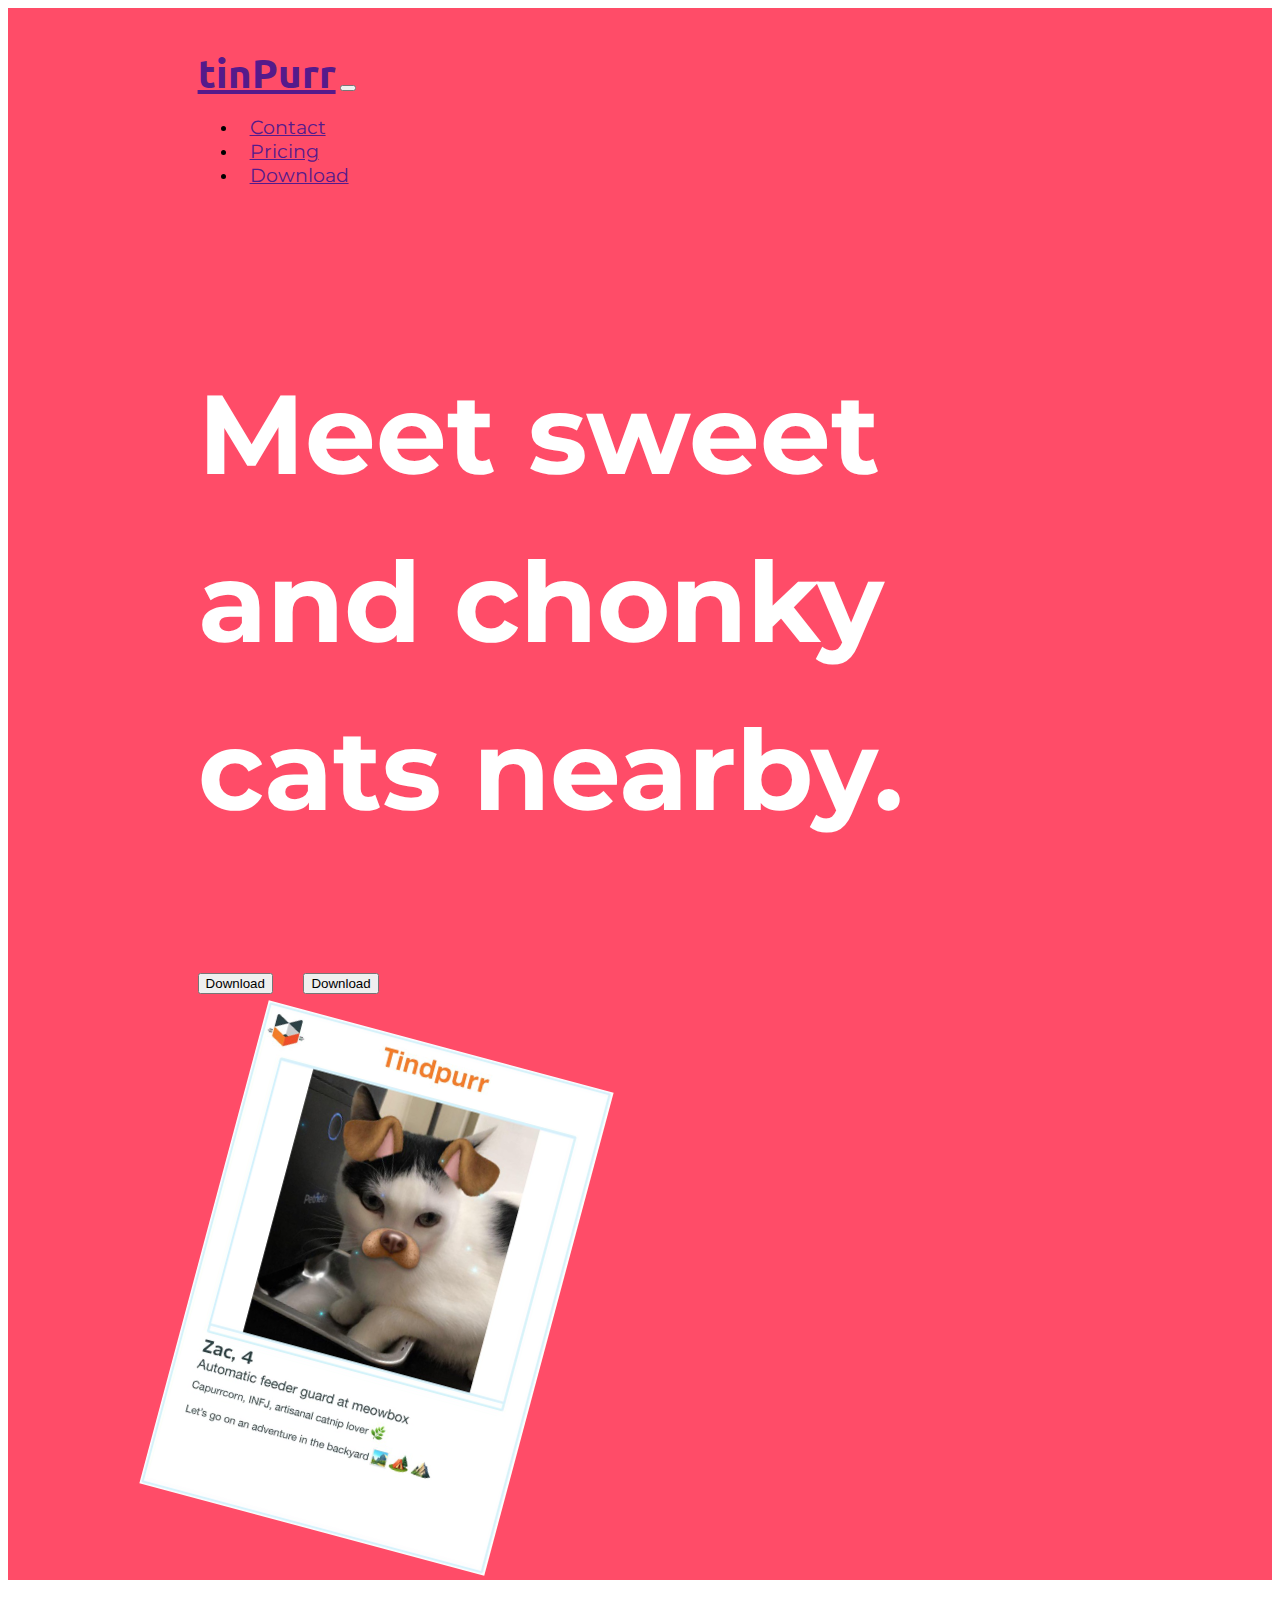
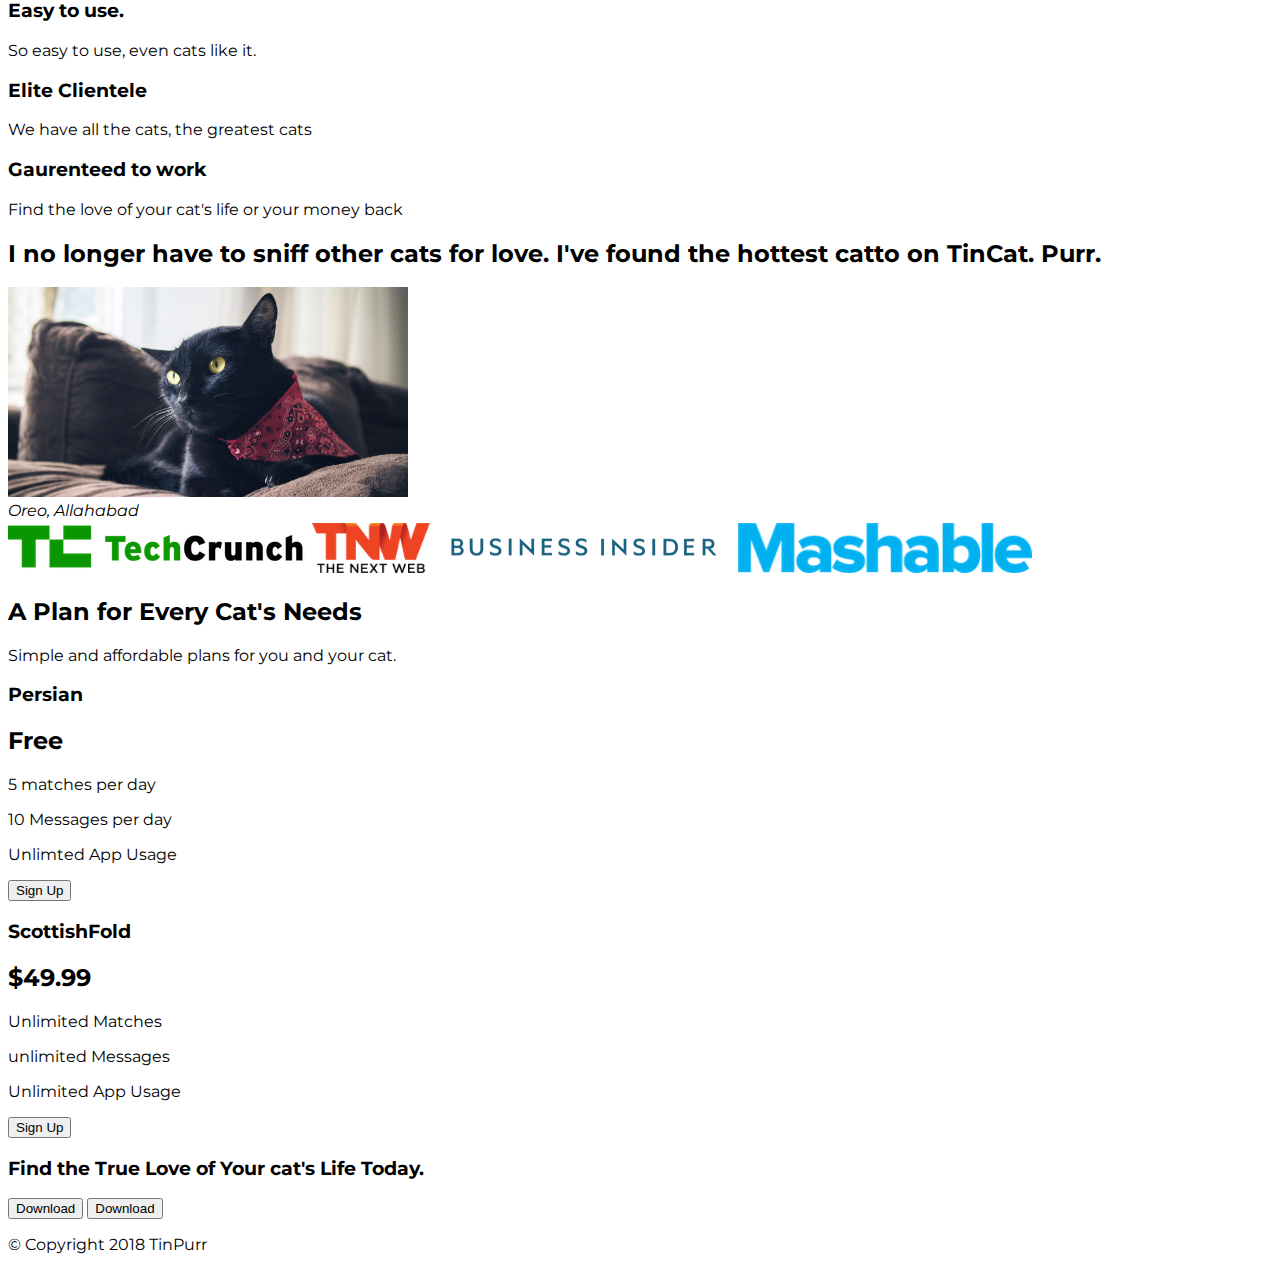
==== TinCat/index.html @ 33c95996 "Modified Layout" ====
<!DOCTYPE html>
<html lang="en" dir="ltr">

<head>
  <meta charset="utf-8">
  <title>TinCat</title>
  <link rel="stylesheet" href="styles.css">
  <link rel="preconnect" href="https://fonts.gstatic.com">
  <!-- Awesome fonts to add icons in bottons -->
  <link rel="stylesheet" href="https://pro.fontawesome.com/releases/v5.10.0/css/all.css" integrity="sha384-AYmEC3Yw5cVb3ZcuHtOA93w35dYTsvhLPVnYs9eStHfGJvOvKxVfELGroGkvsg+p" crossorigin="anonymous" />
  <!-- google fonts -->

  <link href="https://fonts.googleapis.com/css2?family=Montserrat:wght@600&family=Ubuntu&display=swap" rel="stylesheet">
  <!-- Bootstraps Scripts -->
  <link href="https://cdn.jsdelivr.net/npm/bootstrap@5.0.0/dist/css/bootstrap.min.css" rel="stylesheet" integrity="sha384-wEmeIV1mKuiNpC+IOBjI7aAzPcEZeedi5yW5f2yOq55WWLwNGmvvx4Um1vskeMj0" crossorigin="anonymous">
  <script src="https://code.jquery.com/jquery-3.2.1.slim.min.js" integrity="sha384-KJ3o2DKtIkvYIK3UENzmM7KCkRr/rE9/Qpg6aAZGJwFDMVNA/GpGFF93hXpG5KkN" crossorigin="anonymous"></script>
  <script src="https://cdnjs.cloudflare.com/ajax/libs/popper.js/1.12.9/umd/popper.min.js" integrity="sha384-ApNbgh9B+Y1QKtv3Rn7W3mgPxhU9K/ScQsAP7hUibX39j7fakFPskvXusvfa0b4Q" crossorigin="anonymous"></script>
  <script src="https://maxcdn.bootstrapcdn.com/bootstrap/4.0.0/js/bootstrap.min.js" integrity="sha384-JZR6Spejh4U02d8jOt6vLEHfe/JQGiRRSQQxSfFWpi1MquVdAyjUar5+76PVCmYl" crossorigin="anonymous"></script>
</head>

<body>

  <section id="title">
    <div class="container-fluid">


      <!-- Nav Bar -->
      <nav class="navbar navbar-expand-lg navbar-dark">
        <a class="navbar-brand" href="">tinPurr</a>
        <button class="navbar-toggler" type="button" data-toggle="collapse" data-target="#navbarSupportedContent" aria-controls="navbarSupportedContent" aria-expanded="false" aria-label="Toggle navigation">
          <span class="navbar-toggler-icon"></span>
        </button>
        <div class="collapse navbar-collapse" id="navbarSupportedContent">
          <ul class="navbar-nav ms-auto">
            <li class="nav-item">
              <a class="nav-link" href="">Contact</a>
            </li>
            <li class="nav-item">
              <a class="nav-link" href="">Pricing</a>
            </li>
            <li class="nav-item">
              <a class="nav-link" href="">Download</a>
            </li>
          </ul>
        </div>
      </nav>


      <!-- Title -->

      <div class="row">
        <div class="col-lg-7">
          <h1>Meet sweet and chonky cats nearby.</h1>
          <button type="button" class="btn btn-dark btn-lg download-btn"><i class="fab fa-apple"></i> Download</button>
          <button type="button" class="btn btn-outline-light btn-lg download-btn"><i class="fab fa-google-play"></i> Download</button>
        </div>
        <div class="col-lg-5">
          <img class="title-img" src="iphone6.jpg" alt="iphone-mockup" height="500">
        </div>

      </div>
    </div>


  </section>
  <!-- Features -->
  <section id="features">
    <h3>Easy to use.</h3>
    <p>So easy to use, even cats like it.</p>

    <h3>Elite Clientele</h3>
    <p>We have all the cats, the greatest cats</p>

    <h3>Gaurenteed to work</h3>
    <p>Find the love of your cat's life or your money back</p>
  </section>

  <section id="testimonials">
    <h2>I no longer have to sniff other cats for love. I've found the hottest catto on TinCat. Purr. </h2>
    <img src="cat-img.jpg" alt="cat profile" width="400"><br>
    <em>Oreo, Allahabad</em>

  </section>
  <!-- press -->

  <section>
    <img src="techcrunch.png" alt="">
    <img src="tnw.png" alt="" height="50">
    <img src="bizinsider.png" alt="">
    <img src="mashable.png" alt="" height="50">
  </section>

  <!-- Pricing -->
  <section id="pricing">
    <h2>A Plan for Every Cat's Needs</h2>
    <p>Simple and affordable plans for you and your cat.</p>

    <h3>Persian</h3>
    <h2>Free</h2>
    <p>5 matches per day</p>
    <p>10 Messages per day</p>
    <p>Unlimted App Usage</p>
    <button type="button">Sign Up</button>

    <h3>ScottishFold</h3>
    <h2>$49.99</h2>
    <p>Unlimited Matches</p>
    <p>unlimited Messages</p>
    <p>Unlimited App Usage</p>
    <button type="button">Sign Up</button>



  </section>
  <section id="cta">

    <h3>Find the True Love of Your cat's Life Today.</h3>
    <button type="button">Download</button>
    <button type="button">Download</button>

  </section>


  <!-- Footer -->

  <footer id="footer">

    <p>© Copyright 2018 TinPurr</p>

  </footer>


</body>

</html>
---- TinCat/styles.css ----
body{
  font-family: "Montserrat";
}


#title {
  background-color: #ff4c68;

}
h1{
  font-family:"Montserrat";
  color:white;
  font-size: 7rem;
  line-height: 1.5;
}
.container-fluid{
  padding: 3% 15%;
}
/* navigation bar */
.navbar{
  padding-bottom: 4.5rem;
}
.nav-item{
  padding: 0 12px;
}
.nav-link{
  font-size:1.2rem;

}
.navbar-brand{
  font-family: Ubuntu;
  font-size: 2.5rem;
  font-weight: bold;

}

/* download buttons */
.download-btn{
  margin: 5% 3% 5% 0;
}

.title-img{
  transform: rotate(15deg);
}
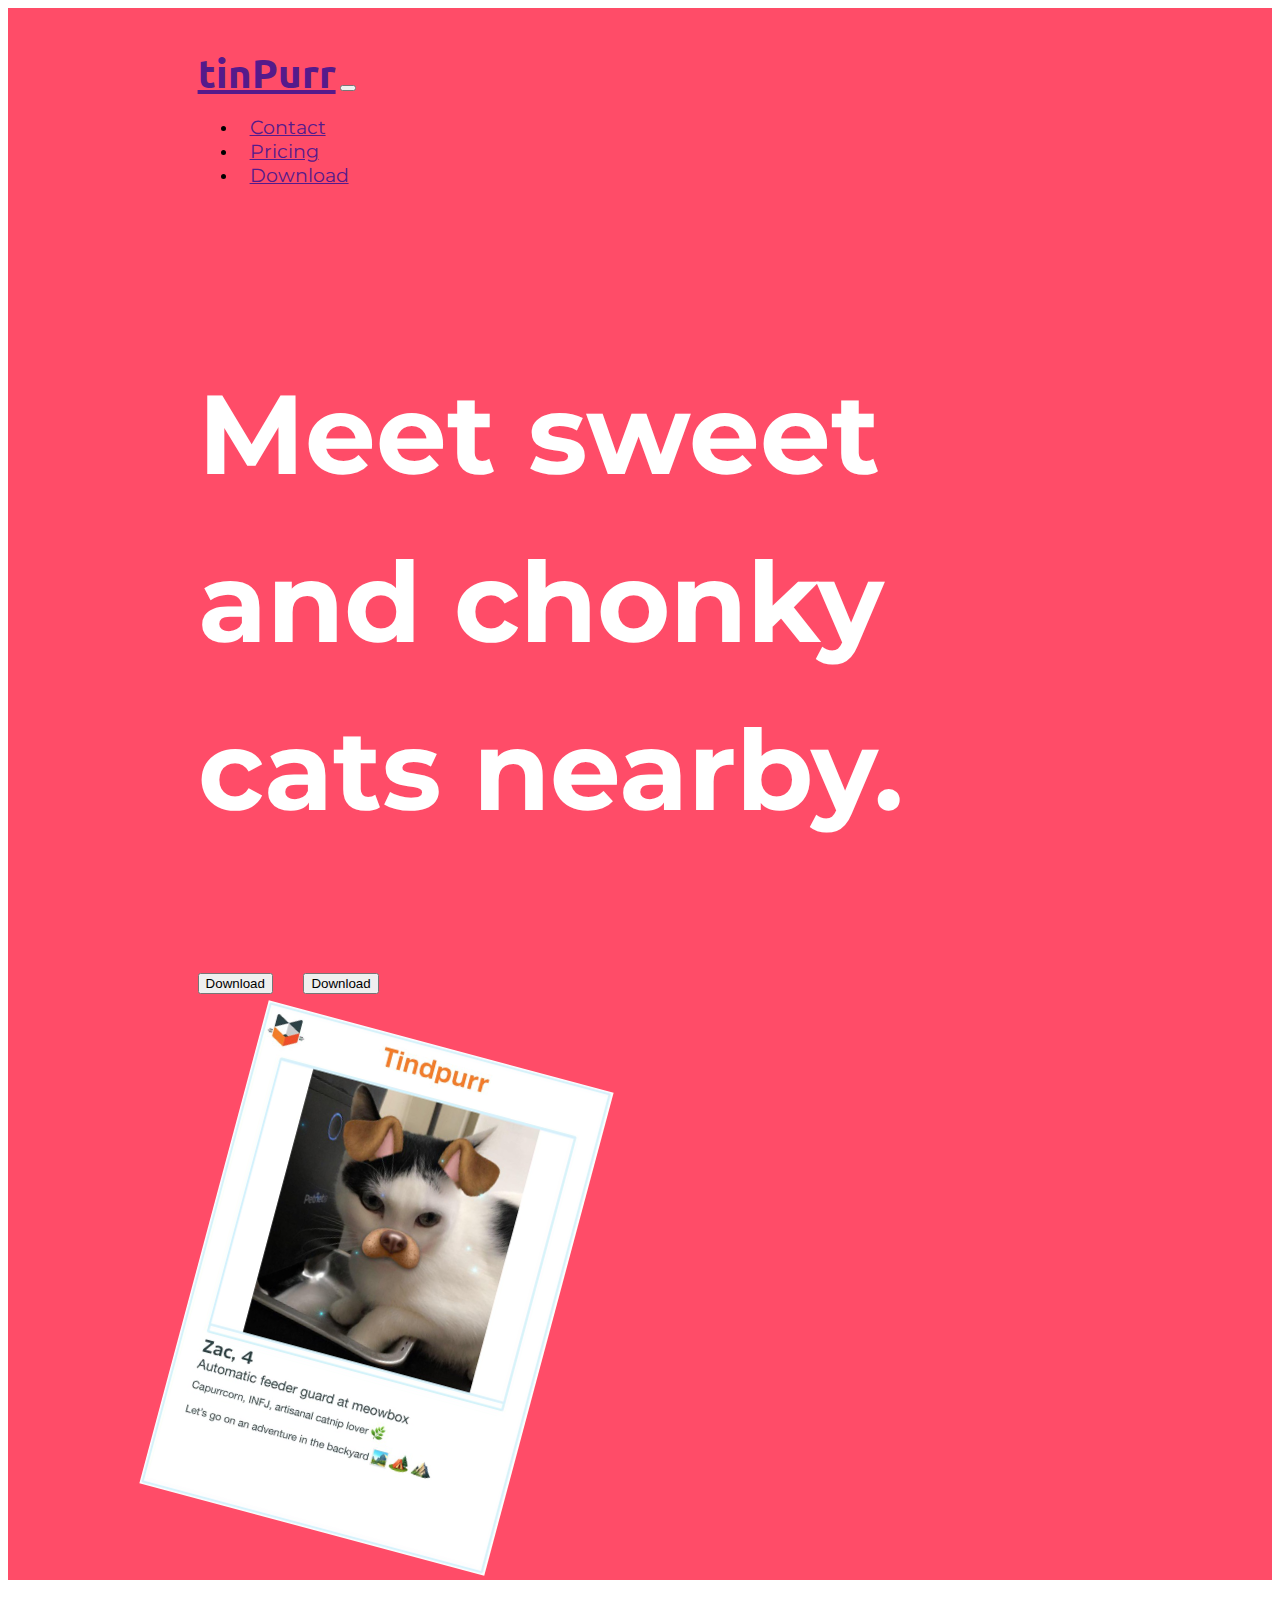
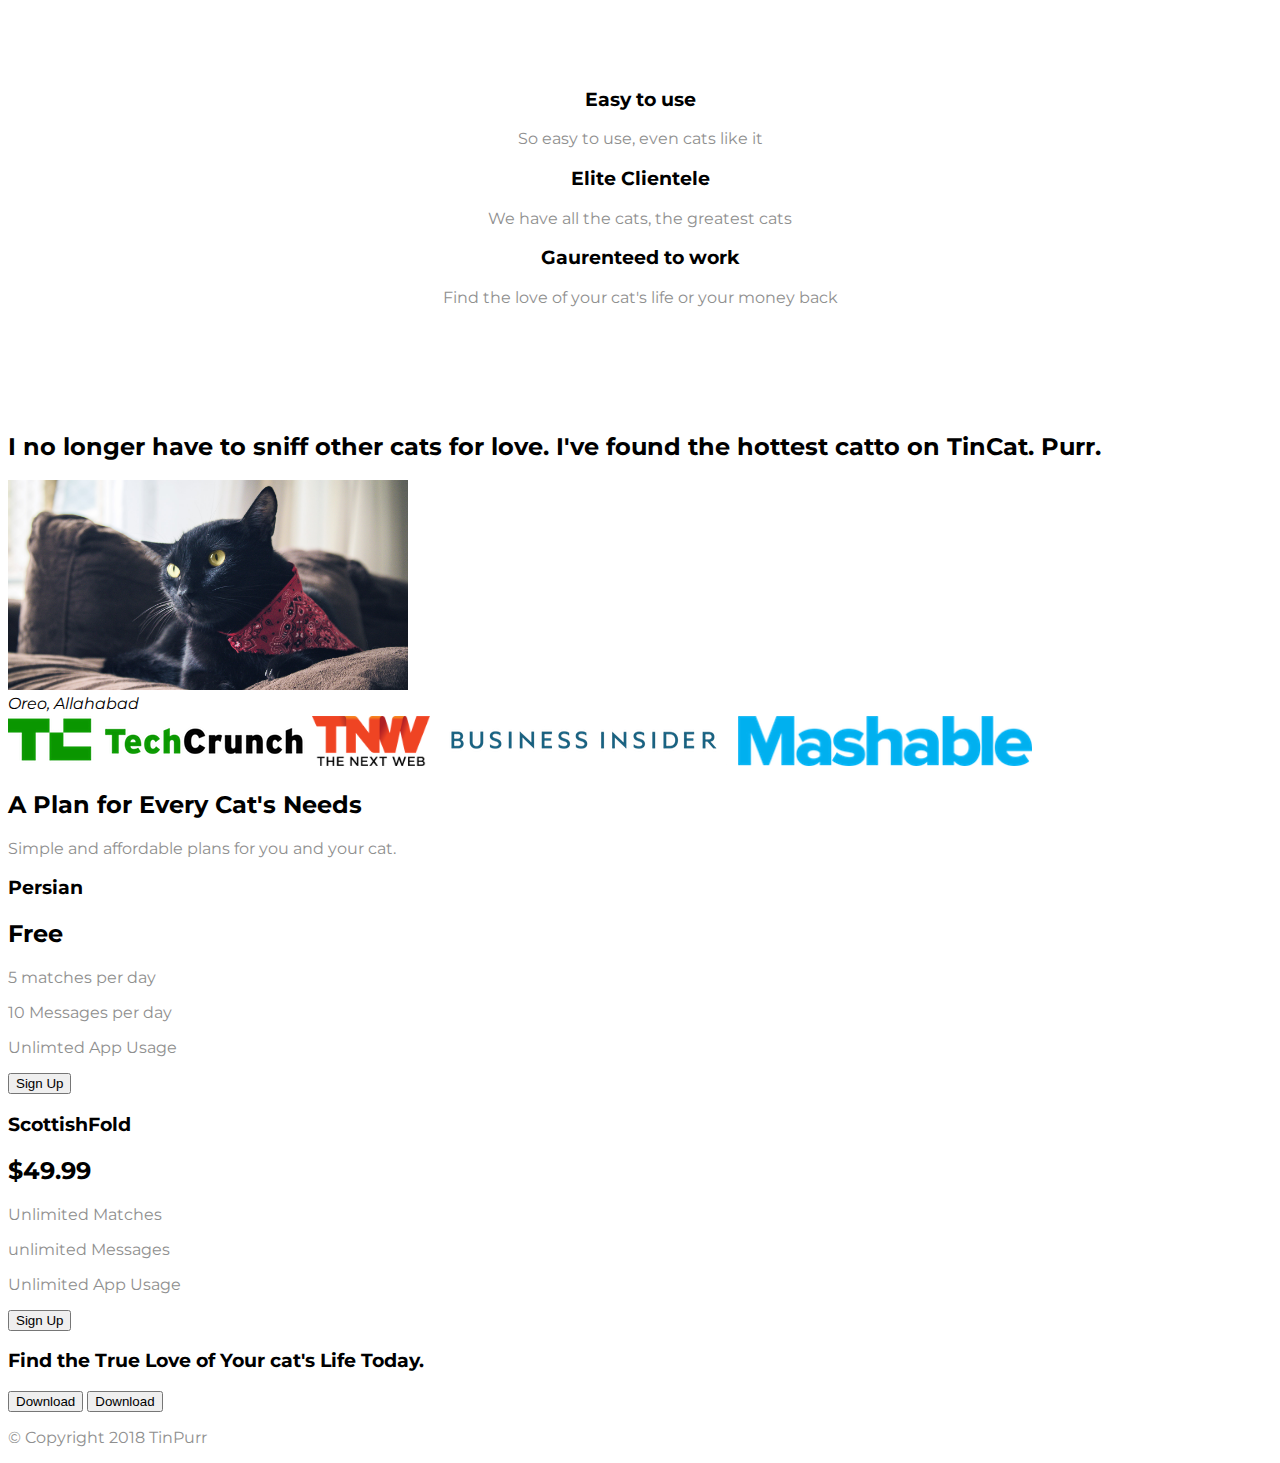
==== commit b703bb76: "Added feature list layout" ====
--- a/TinCat/index.html
+++ b/TinCat/index.html
@@ -65,14 +65,29 @@
   </section>
   <!-- Features -->
   <section id="features">
-    <h3>Easy to use.</h3>
-    <p>So easy to use, even cats like it.</p>
+    <!-- this row is a bootstrap feature which will alline the below three dives in row -->
+    <div class="row">
+      <div class="feature-box col-lg-4">
+        <i class="icon fas fa-check-circle fa-4x"></i>
+        <h3>Easy to use</h3>
+        <p>So easy to use, even cats like it</p>
 
-    <h3>Elite Clientele</h3>
-    <p>We have all the cats, the greatest cats</p>
+      </div>
+      <div class="feature-box col-lg-4 ">
+        <i class="icon fas fa-bullseye fa-4x"></i>
+        <h3>Elite Clientele</h3>
+        <p>We have all the cats, the greatest cats</p>
+      </div>
 
-    <h3>Gaurenteed to work</h3>
-    <p>Find the love of your cat's life or your money back</p>
+      <div class="feature-box col-lg-4">
+        <i class="icon fas fa-heart fa-4x"></i>
+        <h3>Gaurenteed to work</h3>
+        <p>Find the love of your cat's life or your money back</p>
+      </div>
+    </div>
+
+
+
   </section>
 
   <section id="testimonials">
--- a/TinCat/styles.css
+++ b/TinCat/styles.css
@@ -12,6 +12,12 @@
   color:white;
   font-size: 7rem;
   line-height: 1.5;
+}
+h3{
+  font-family: "Montserrat";
+}
+p{
+  color:#8f8f8f;
 }
 .container-fluid{
   padding: 3% 15%;
@@ -38,7 +44,23 @@
 .download-btn{
   margin: 5% 3% 5% 0;
 }
-
+/* title image */
 .title-img{
   transform: rotate(15deg);
 }
+
+/* Feature Section */
+#features{
+  padding:7% 15%;
+}
+.feature-box{
+  text-align: center;
+}
+/* styling the icons target/heart etc */
+.icon{
+  color:#ef8172;
+  margin-bottom: 1rem;
+}
+.icon:hover{
+  color: #ff4648;
+}
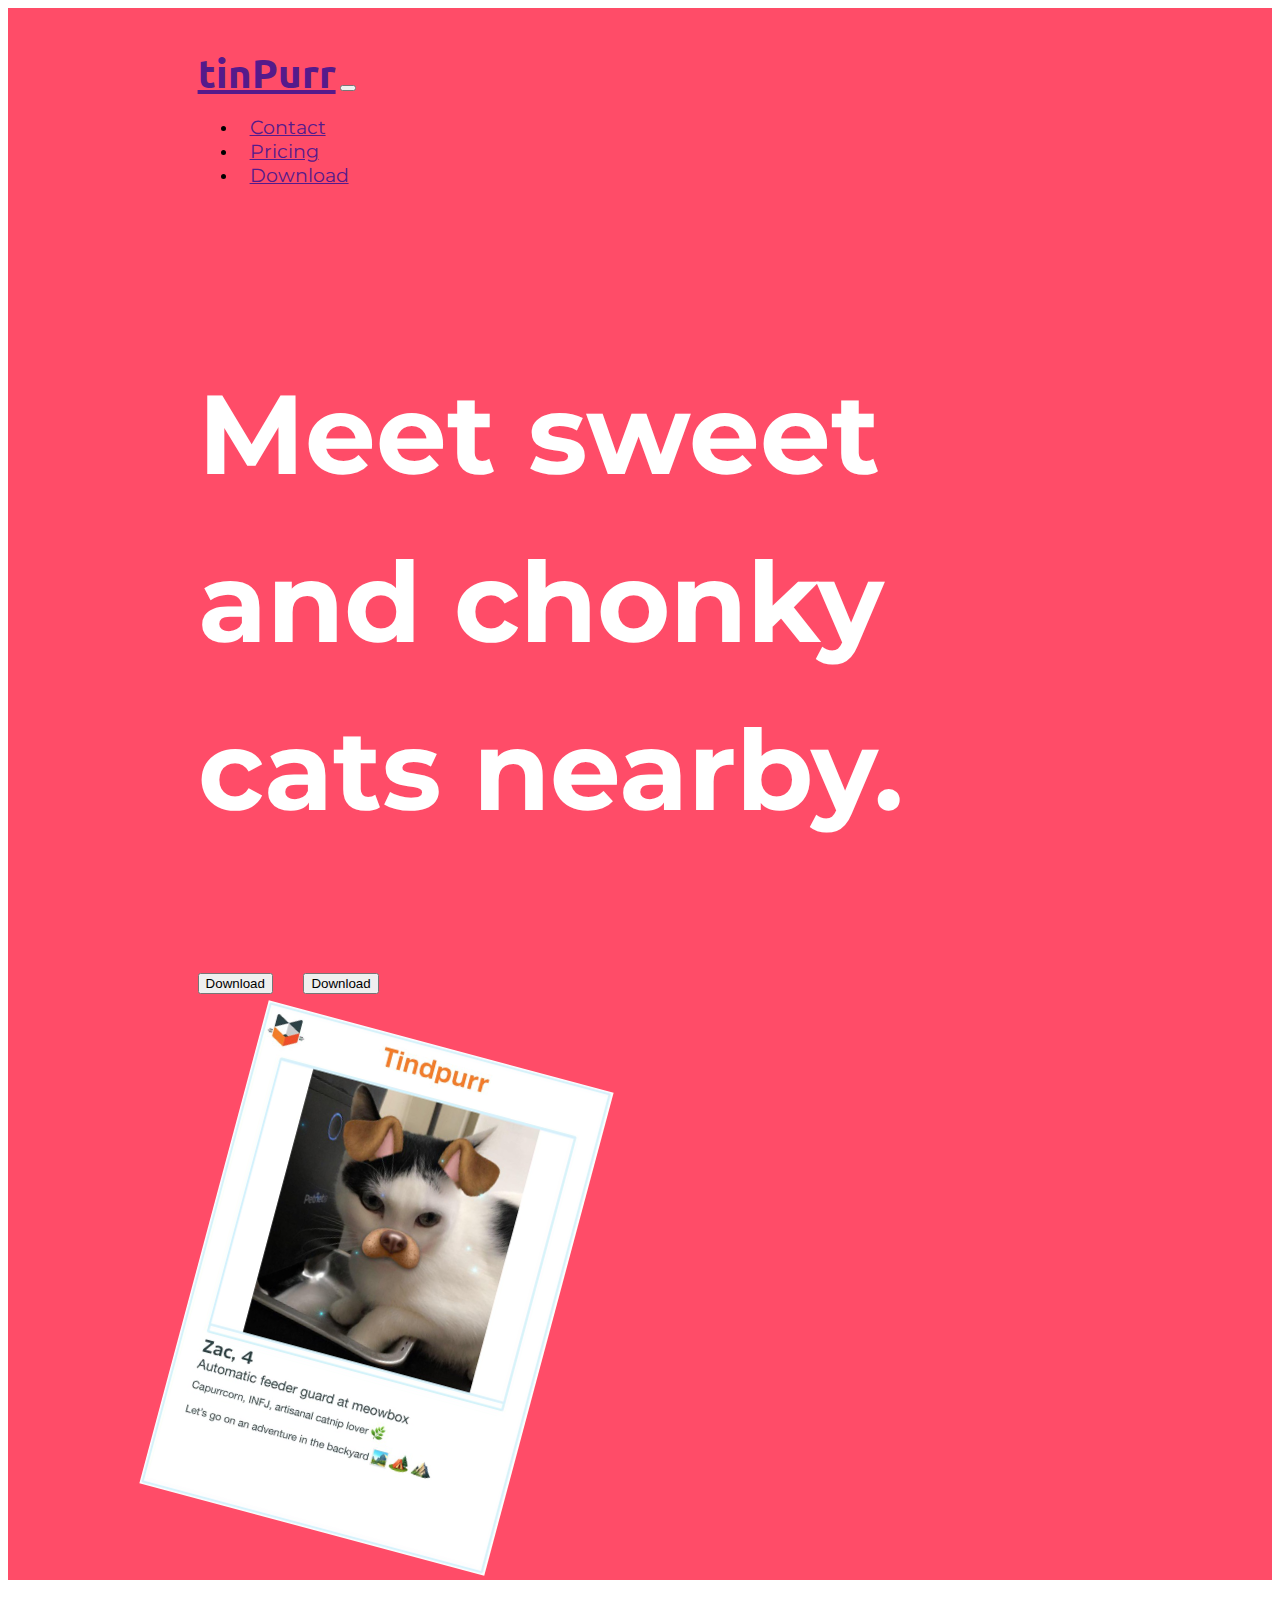
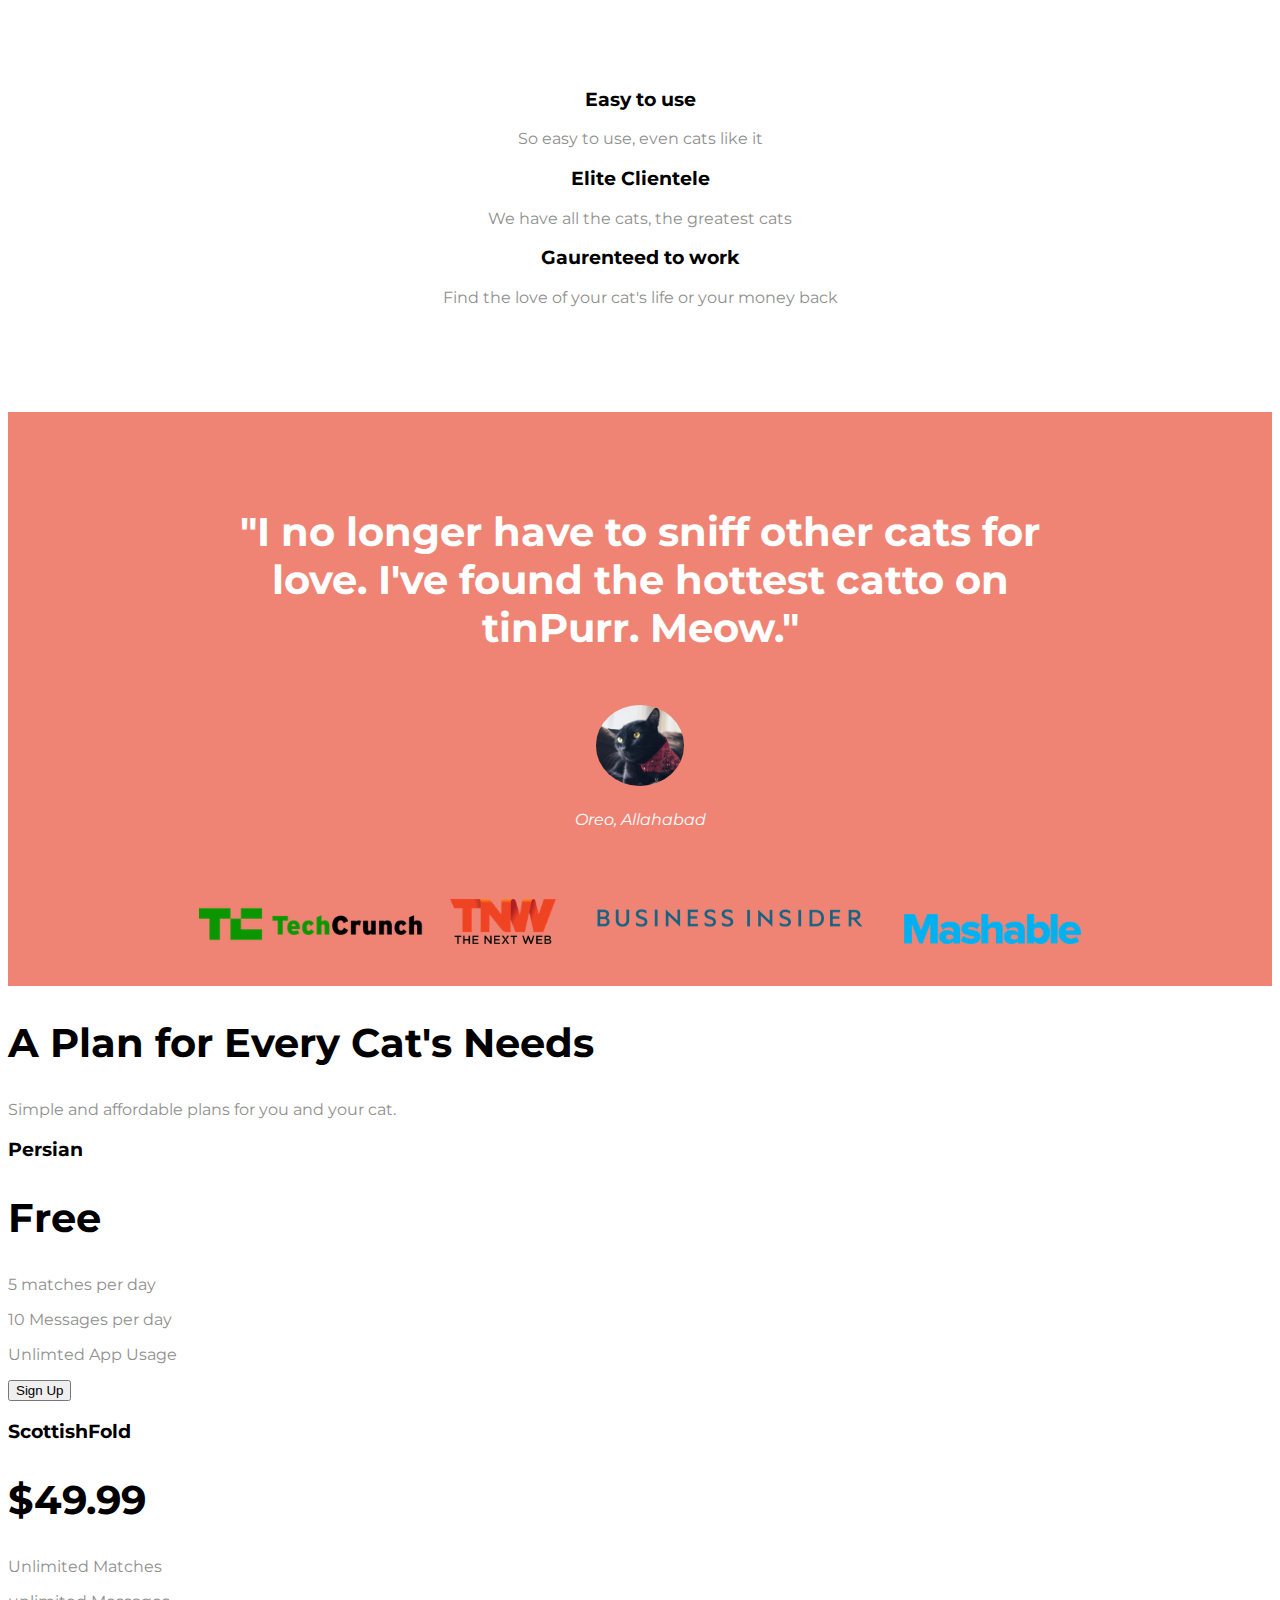
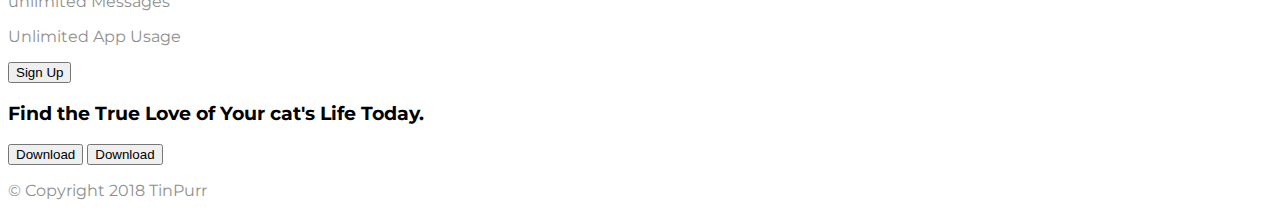
==== commit 902bba4d: "changed testimonial layout" ====
--- a/TinCat/index.html
+++ b/TinCat/index.html
@@ -90,19 +90,22 @@
 
   </section>
 
+  <!-- testimonials -->
+
   <section id="testimonials">
-    <h2>I no longer have to sniff other cats for love. I've found the hottest catto on TinCat. Purr. </h2>
-    <img src="cat-img.jpg" alt="cat profile" width="400"><br>
+
+    <h2>"I no longer have to sniff other cats for love. I've found the hottest catto on tinPurr. Meow." </h2>
+    <img class="testi-image" src="cat-img.jpg" alt="cat profile" width="400"><br>
     <em>Oreo, Allahabad</em>
 
   </section>
   <!-- press -->
 
-  <section>
-    <img src="techcrunch.png" alt="">
-    <img src="tnw.png" alt="" height="50">
-    <img src="bizinsider.png" alt="">
-    <img src="mashable.png" alt="" height="50">
+  <section id="press">
+    <img class="press-logo" src="techcrunch.png" alt="" height="40">
+    <img class="press-logo" src="tnw.png" alt="" height="45">
+    <img class="press-logo" src="bizinsider.png" alt="">
+    <img class="press-logo" src="mashable.png" alt="" height="30">
   </section>
 
   <!-- Pricing -->
--- a/TinCat/styles.css
+++ b/TinCat/styles.css
@@ -12,6 +12,11 @@
   color:white;
   font-size: 7rem;
   line-height: 1.5;
+}
+h2{
+  font-family: "Montserrat";
+  font-size: 2.5rem;
+  line-height: 1.2;
 }
 h3{
   font-family: "Montserrat";
@@ -64,3 +69,29 @@
 .icon:hover{
   color: #ff4648;
 }
+/* Testimonial Section */
+#testimonials{
+    padding:5% 15%;
+    text-align: center;
+    background-color: #ef8474;
+    color: #fff;
+}
+.testi-image{
+
+  width: 10%;
+  border-radius: 50%;
+  margin: 20px;
+}
+#press{
+  text-align: center;
+  background-color: #ef8474;
+  padding-bottom: 3%;
+
+}
+.press-logo{
+  
+  margin: 0 10px;
+
+
+
+}
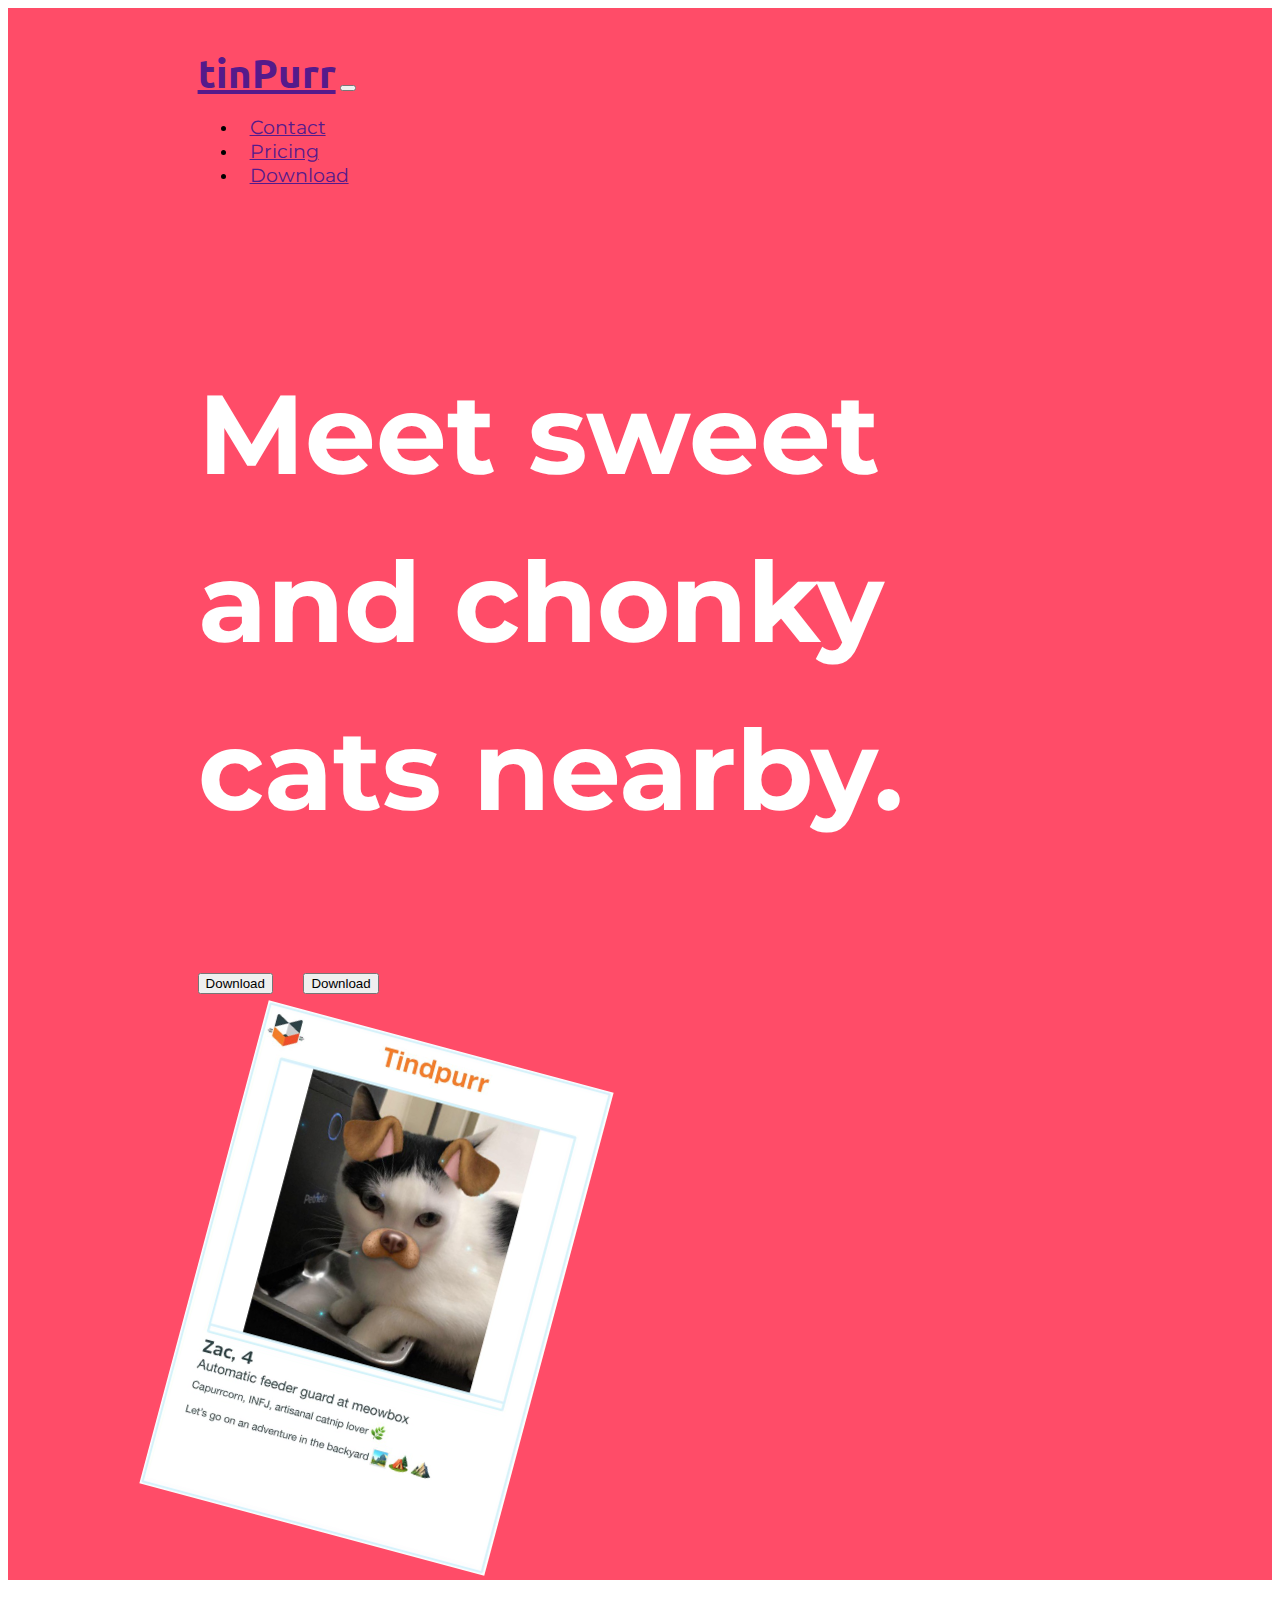
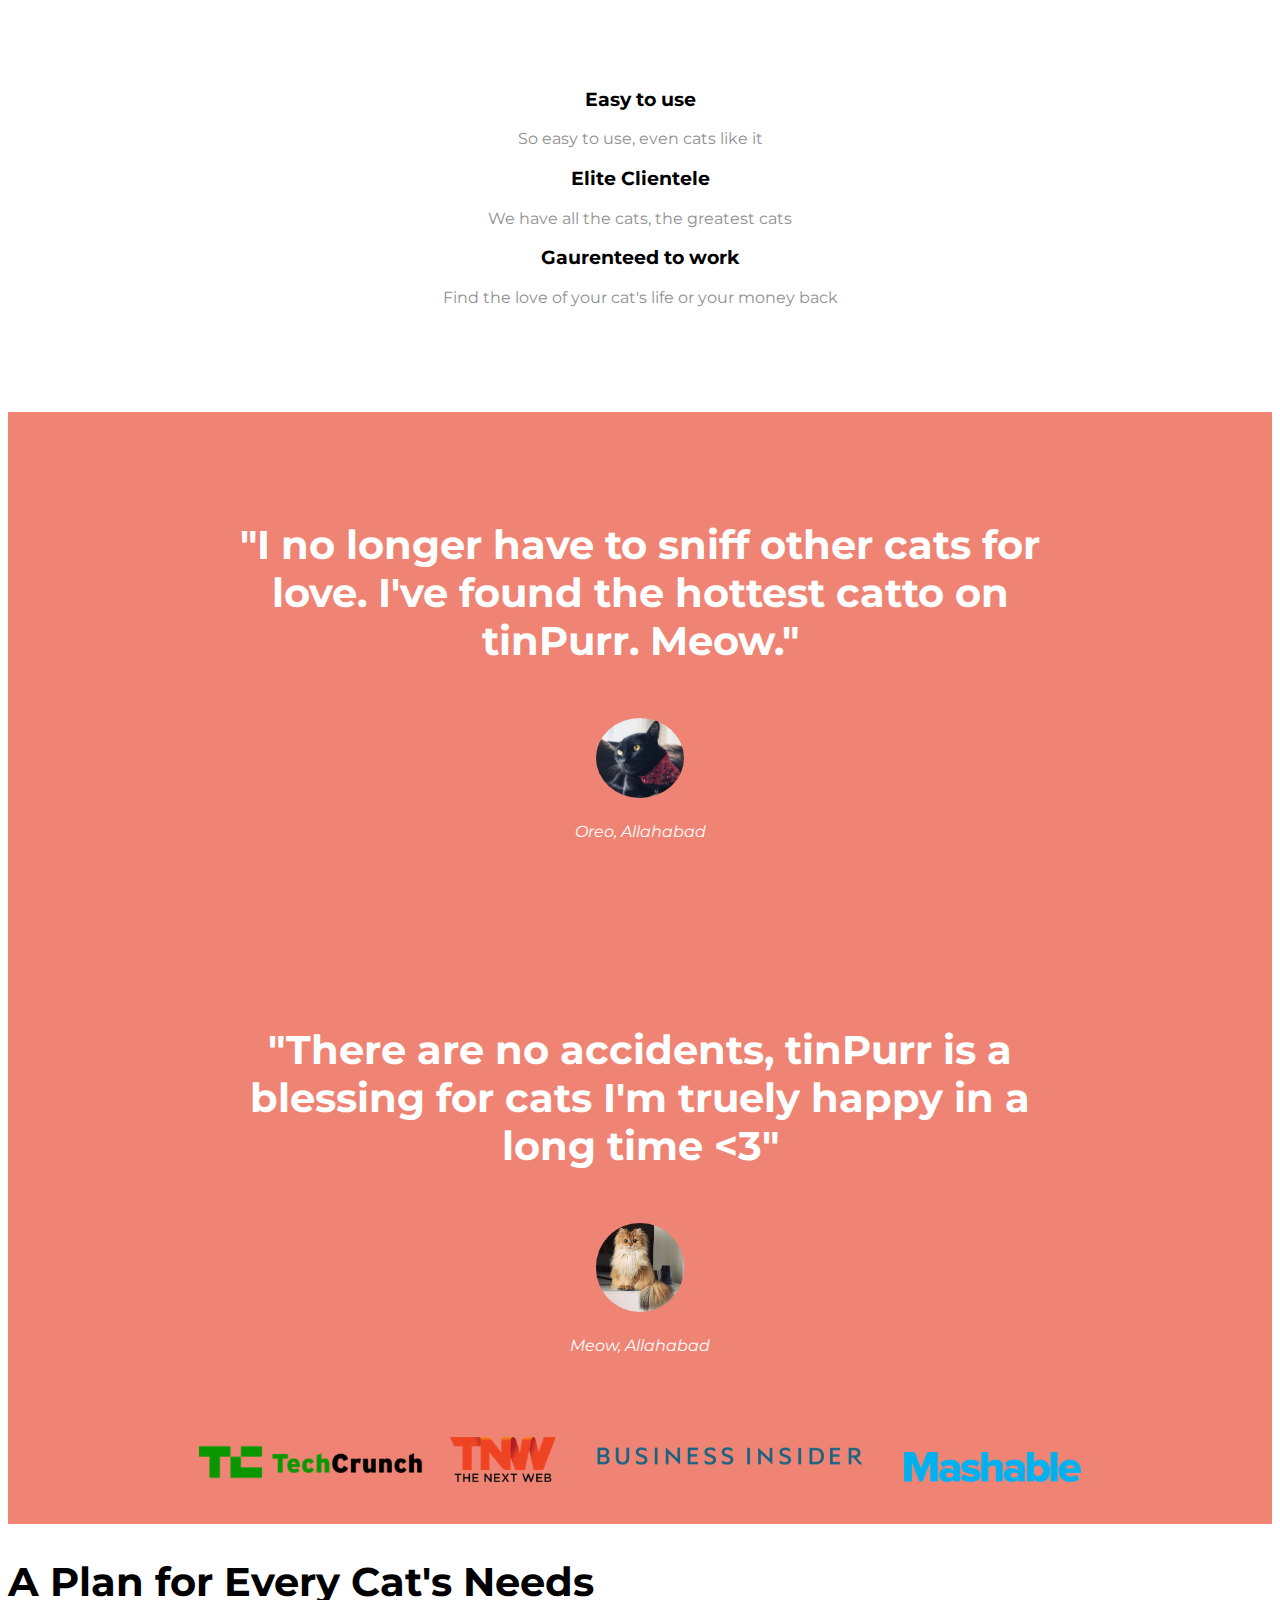
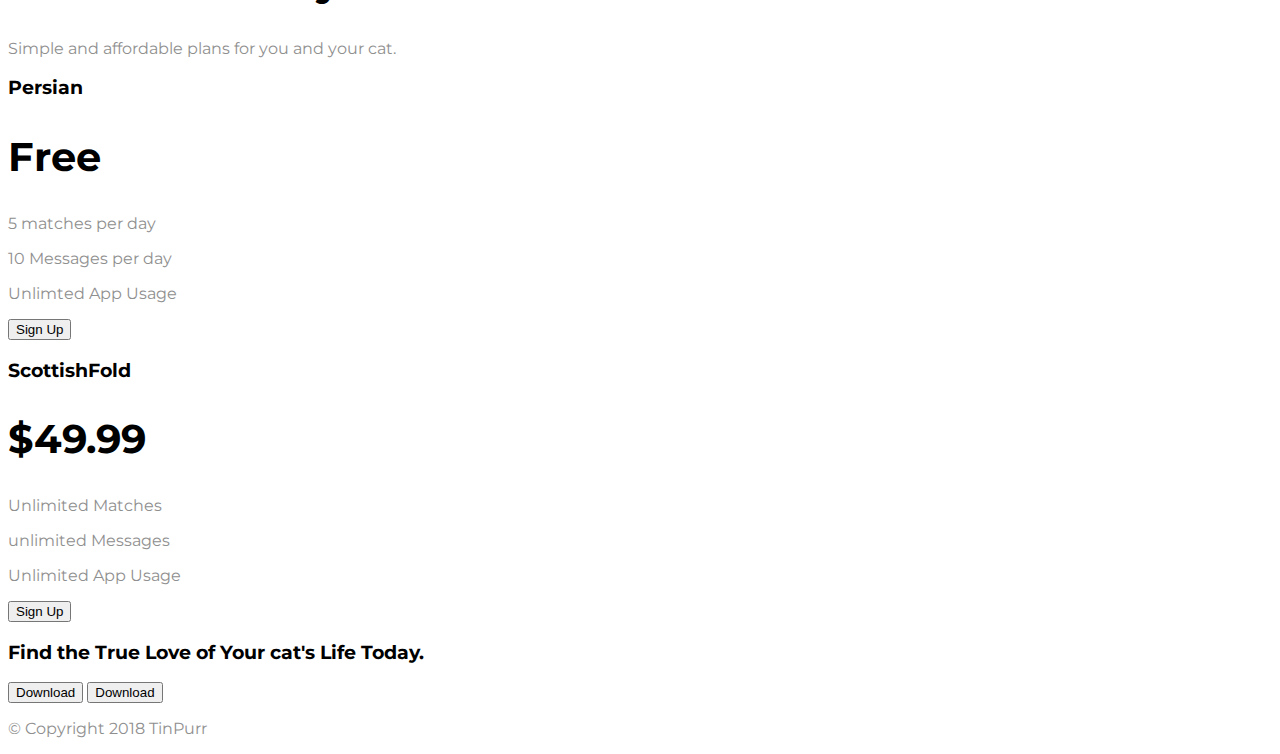
==== commit d0d65103: "worked on Carousal" ====
--- a/TinCat/index.html
+++ b/TinCat/index.html
@@ -93,10 +93,33 @@
   <!-- testimonials -->
 
   <section id="testimonials">
+    <div id="carouselExampleSlidesOnly" class="carousel slide" data-ride="carousel" data-interval="5000" data-pause="hover">
+      <div class="carousel-inner">
+        <div class="carousel-item active" >
 
-    <h2>"I no longer have to sniff other cats for love. I've found the hottest catto on tinPurr. Meow." </h2>
-    <img class="testi-image" src="cat-img.jpg" alt="cat profile" width="400"><br>
-    <em>Oreo, Allahabad</em>
+          <h2>"I no longer have to sniff other cats for love. I've found the hottest catto on tinPurr. Meow." </h2>
+          <img class="testi-image" src="cat-img.jpg" alt="cat profile" width="400"><br>
+          <em>Oreo, Allahabad</em>
+
+        </div>
+        <div class="carousel-item" >
+          <h2>"There are no accidents, tinPurr is a blessing for cats I'm truely happy in a long time <3" </h2>
+          <img class="testi-image" src="cat-img2.jpg" alt="cat profile" width="400"><br>
+          <em>Meow, Allahabad</em>
+
+        </div>
+
+      </div>
+      <a class="carousel-control-prev" href="#carouselExampleSlidesOnly" role="button" data-slide="prev">
+        <span class="carousel-control-prev-icon"></span>
+
+      </a>
+      <a class="carousel-control-next" href="#carouselExampleSlidesOnly" role="button" data-slide="next">
+        <span class="carousel-control-next-icon"></span>
+
+      </a>
+    </div>
+
 
   </section>
   <!-- press -->
--- a/TinCat/styles.css
+++ b/TinCat/styles.css
@@ -71,15 +71,18 @@
 }
 /* Testimonial Section */
 #testimonials{
-    padding:5% 15%;
+
     text-align: center;
     background-color: #ef8474;
     color: #fff;
 }
+.carousel-item{
+    padding:6% 15%;
+}
 .testi-image{
 
   width: 10%;
-  border-radius: 50%;
+  border-radius: 80%;
   margin: 20px;
 }
 #press{
@@ -89,7 +92,7 @@
 
 }
 .press-logo{
-  
+
   margin: 0 10px;
 
 
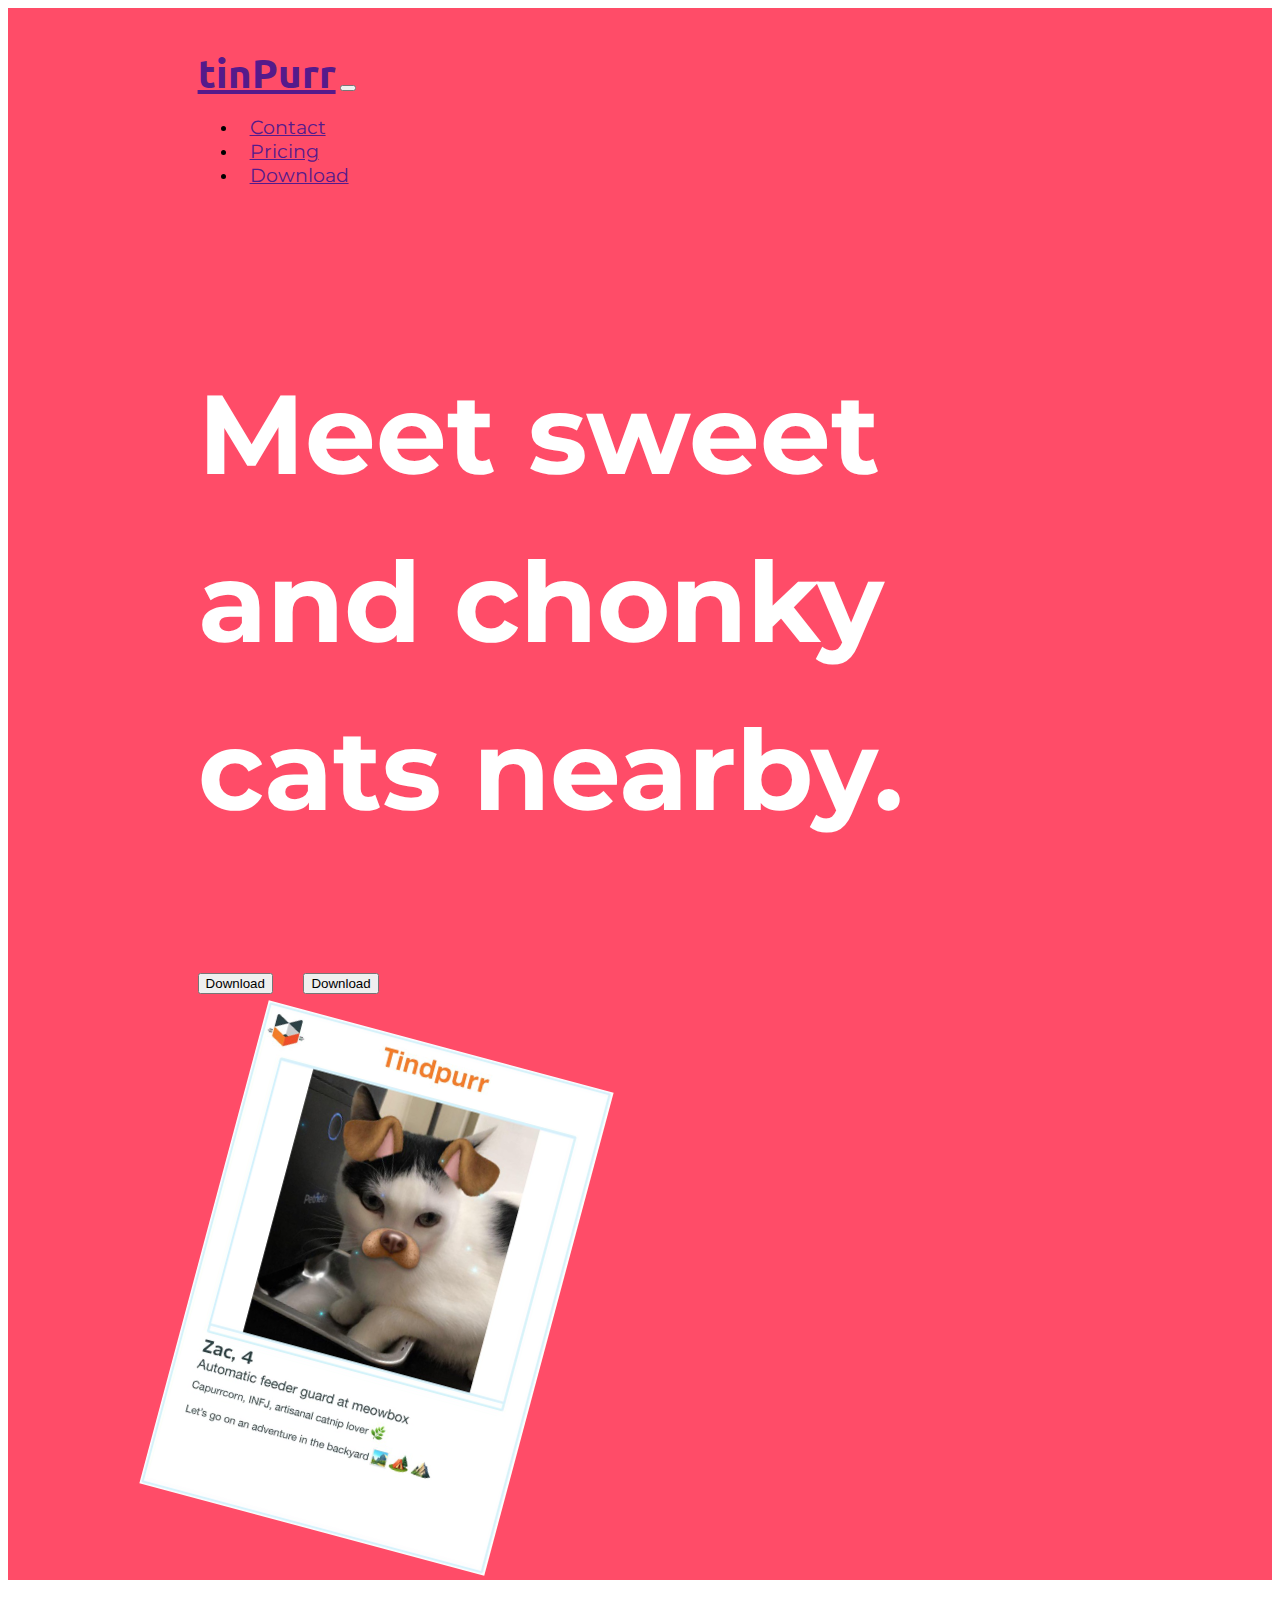
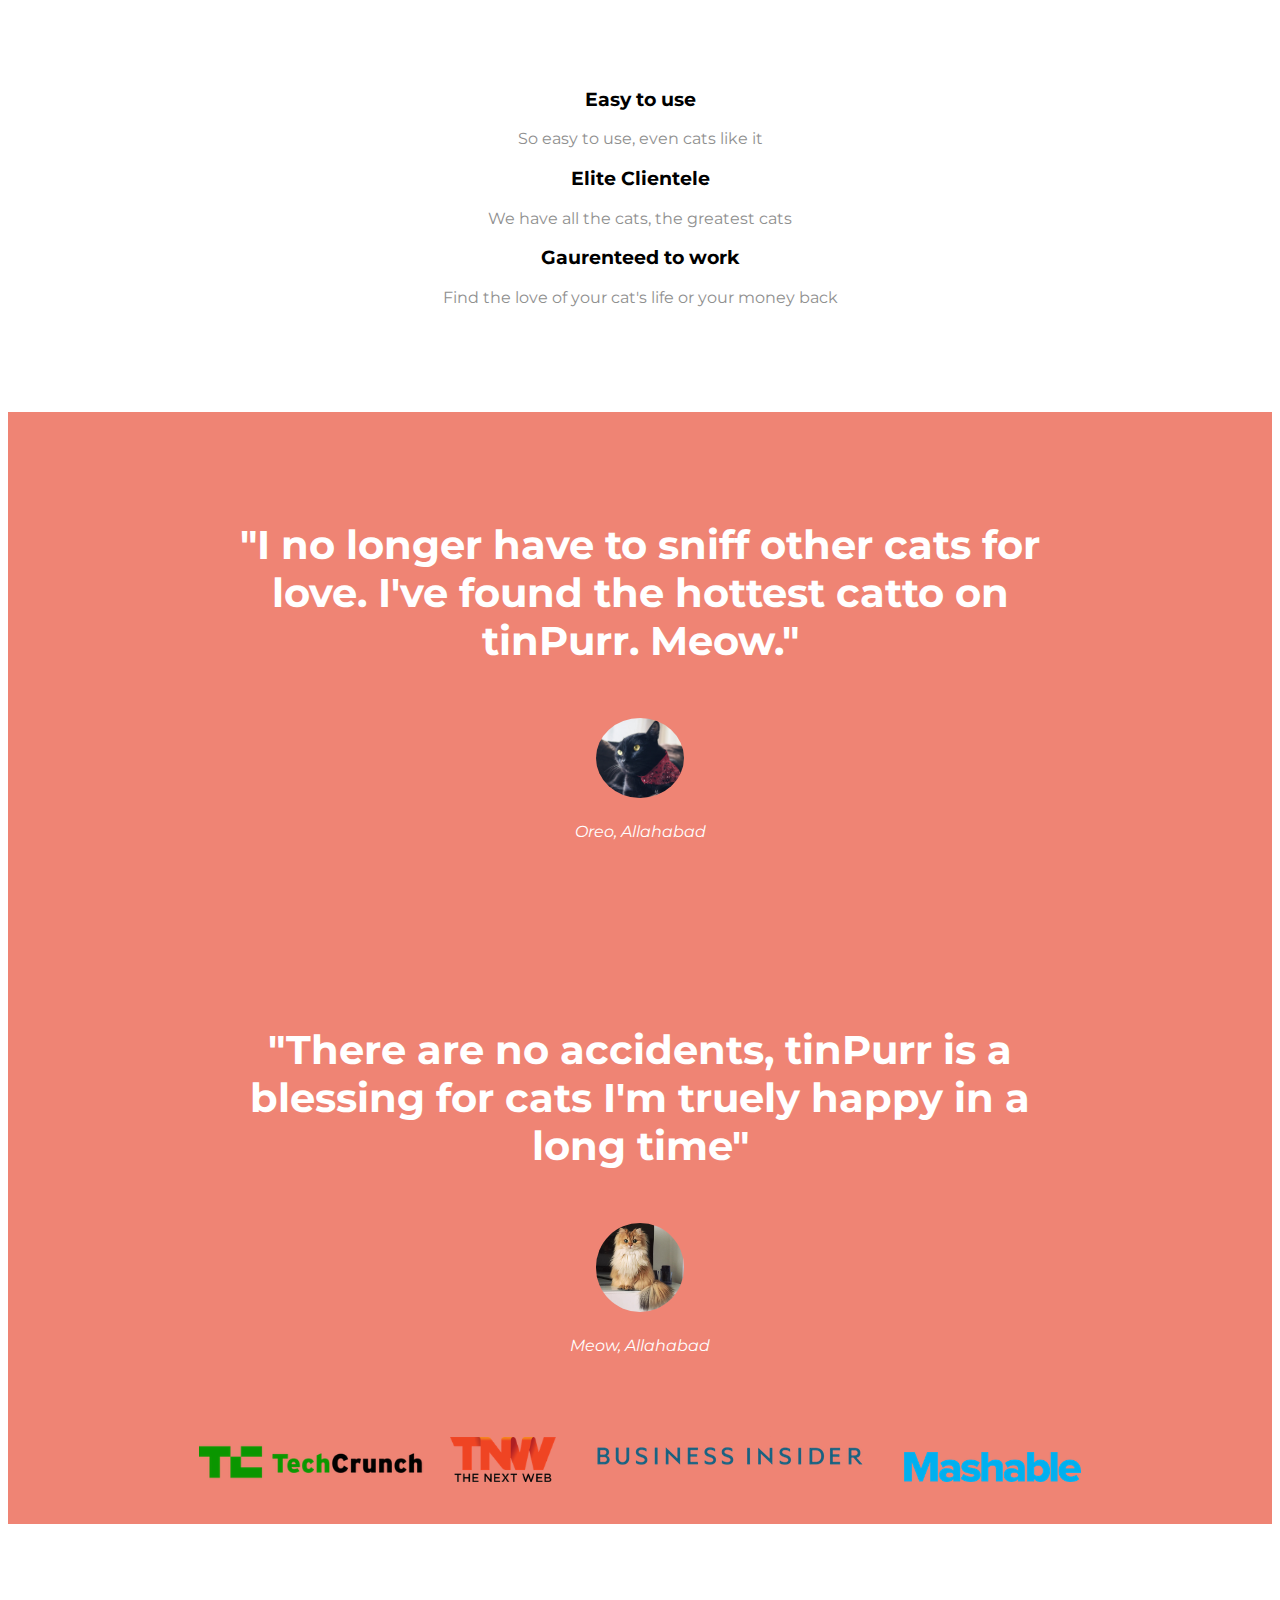
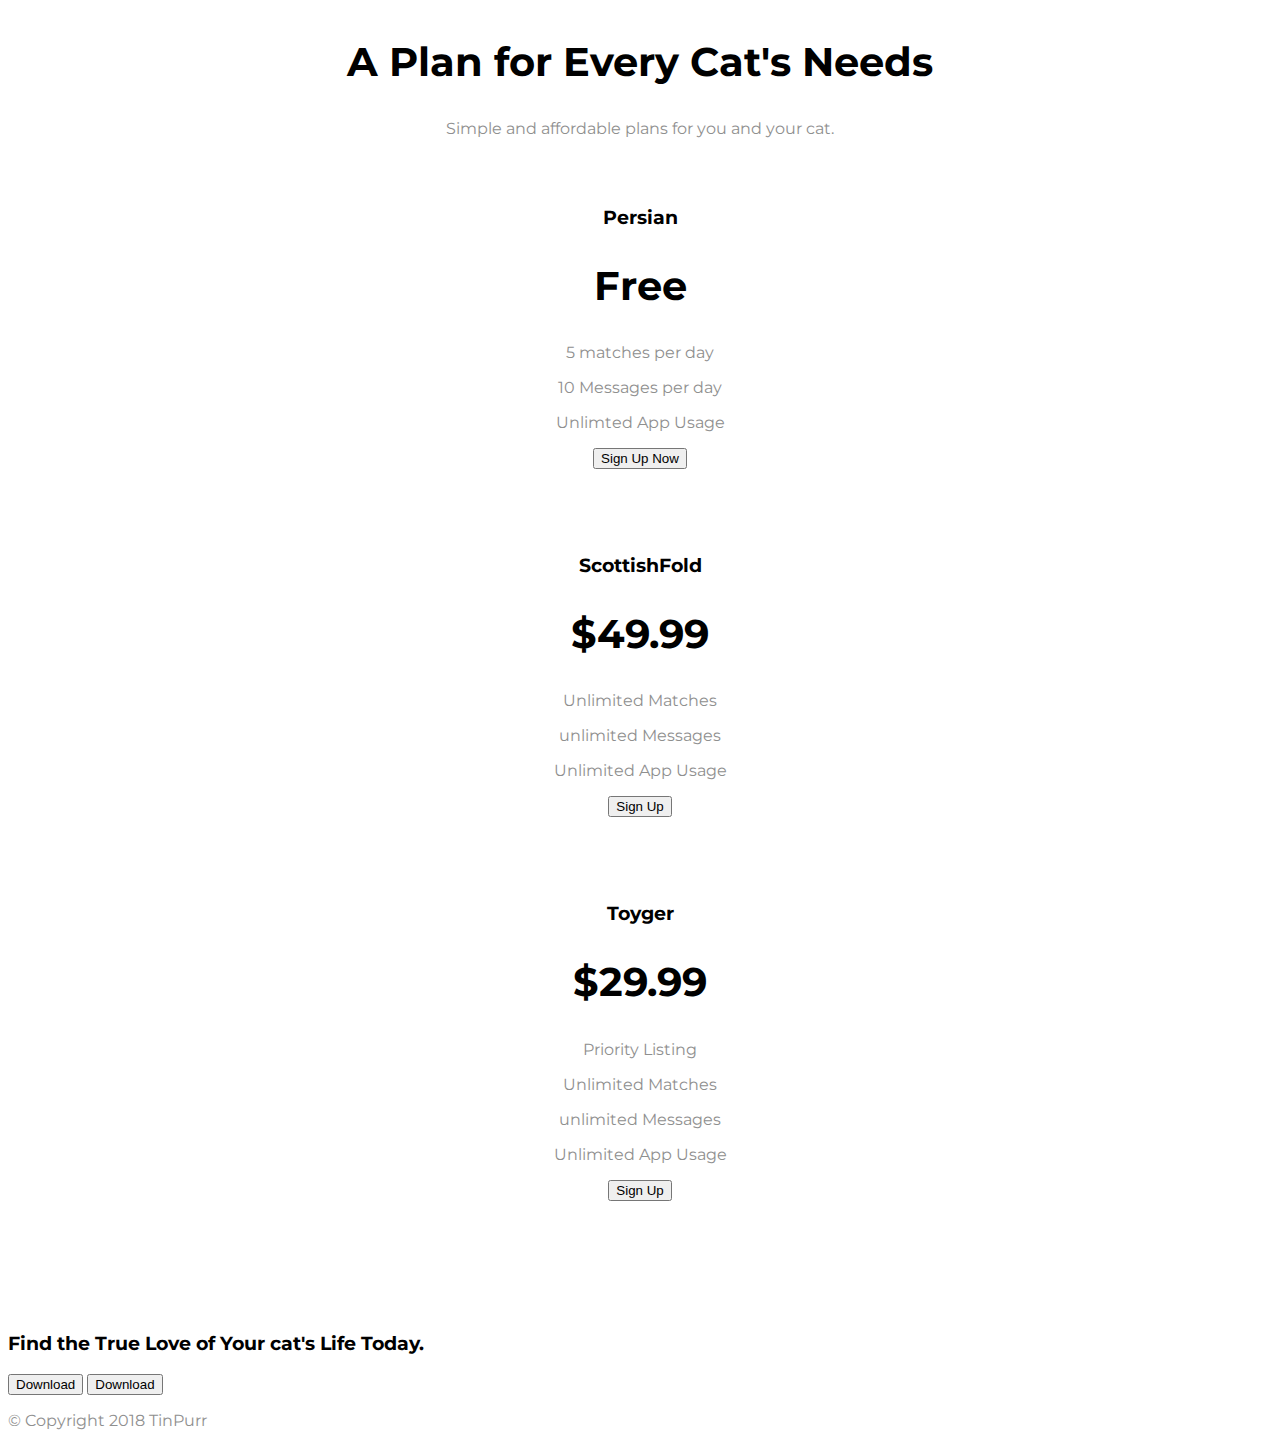
==== commit 041c99bf: "worked on cards using bootstrap grid0" ====
--- a/TinCat/index.html
+++ b/TinCat/index.html
@@ -15,6 +15,8 @@
   <link href="https://cdn.jsdelivr.net/npm/bootstrap@5.0.0/dist/css/bootstrap.min.css" rel="stylesheet" integrity="sha384-wEmeIV1mKuiNpC+IOBjI7aAzPcEZeedi5yW5f2yOq55WWLwNGmvvx4Um1vskeMj0" crossorigin="anonymous">
   <script src="https://code.jquery.com/jquery-3.2.1.slim.min.js" integrity="sha384-KJ3o2DKtIkvYIK3UENzmM7KCkRr/rE9/Qpg6aAZGJwFDMVNA/GpGFF93hXpG5KkN" crossorigin="anonymous"></script>
   <script src="https://cdnjs.cloudflare.com/ajax/libs/popper.js/1.12.9/umd/popper.min.js" integrity="sha384-ApNbgh9B+Y1QKtv3Rn7W3mgPxhU9K/ScQsAP7hUibX39j7fakFPskvXusvfa0b4Q" crossorigin="anonymous"></script>
+   <!-- this below link has been inserted because card deck was not working  -->
+
   <script src="https://maxcdn.bootstrapcdn.com/bootstrap/4.0.0/js/bootstrap.min.js" integrity="sha384-JZR6Spejh4U02d8jOt6vLEHfe/JQGiRRSQQxSfFWpi1MquVdAyjUar5+76PVCmYl" crossorigin="anonymous"></script>
 </head>
 
@@ -95,15 +97,15 @@
   <section id="testimonials">
     <div id="carouselExampleSlidesOnly" class="carousel slide" data-ride="carousel" data-interval="5000" data-pause="hover">
       <div class="carousel-inner">
-        <div class="carousel-item active" >
+        <div class="carousel-item active">
 
           <h2>"I no longer have to sniff other cats for love. I've found the hottest catto on tinPurr. Meow." </h2>
           <img class="testi-image" src="cat-img.jpg" alt="cat profile" width="400"><br>
           <em>Oreo, Allahabad</em>
 
         </div>
-        <div class="carousel-item" >
-          <h2>"There are no accidents, tinPurr is a blessing for cats I'm truely happy in a long time <3" </h2>
+        <div class="carousel-item">
+          <h2>"There are no accidents, tinPurr is a blessing for cats I'm truely happy in a long time" </h2>
           <img class="testi-image" src="cat-img2.jpg" alt="cat profile" width="400"><br>
           <em>Meow, Allahabad</em>
 
@@ -136,21 +138,54 @@
     <h2>A Plan for Every Cat's Needs</h2>
     <p>Simple and affordable plans for you and your cat.</p>
 
-    <h3>Persian</h3>
-    <h2>Free</h2>
-    <p>5 matches per day</p>
-    <p>10 Messages per day</p>
-    <p>Unlimted App Usage</p>
-    <button type="button">Sign Up</button>
-
-    <h3>ScottishFold</h3>
-    <h2>$49.99</h2>
-    <p>Unlimited Matches</p>
-    <p>unlimited Messages</p>
-    <p>Unlimited App Usage</p>
-    <button type="button">Sign Up</button>
-
-
+    <div class="row">
+
+      <div class="pricing-coloumn col-lg-4 col-md-6">
+        <div class="card">
+          <div class="card-header">
+            <h3>Persian</h3>
+          </div>
+          <div class="card-body">
+            <h2>Free</h2>
+            <p>5 matches per day</p>
+            <p>10 Messages per day</p>
+            <p>Unlimted App Usage</p>
+              <button type="button" class="btn btn-lg w-100 btn-outline-dark">Sign Up Now</button>
+          </div>
+        </div>
+      </div>
+
+      <div class="pricing-coloumn col-lg-4 col-md-6">
+        <div class="card">
+          <div class="card-header">
+            <h3>ScottishFold</h3>
+          </div>
+          <div class="card-body">
+            <h2>$49.99</h2>
+            <p>Unlimited Matches</p>
+            <p>unlimited Messages</p>
+            <p>Unlimited App Usage</p>
+            <button type="button" class="btn btn-lg w-100 btn-primary">Sign Up</button>
+          </div>
+        </div>
+      </div>
+
+      <div class="pricing-coloumn col-lg-4">
+        <div class="card">
+          <div class="card-header">
+            <h3>Toyger</h3>
+          </div>
+          <div class="card-body">
+            <h2>$29.99</h2>
+            <p>Priority Listing</p>
+            <p>Unlimited Matches</p>
+            <p>unlimited Messages</p>
+            <p>Unlimited App Usage</p>
+            <button type="button" class="btn btn-lg w-100 btn-primary">Sign Up</button>     <!--w-100 is used in bootstrap 5 to make the butten fill horizontal -->
+          </div>
+        </div>
+      </div>
+    </div>
 
   </section>
   <section id="cta">
--- a/TinCat/styles.css
+++ b/TinCat/styles.css
@@ -94,7 +94,12 @@
 .press-logo{
 
   margin: 0 10px;
+}
 
-
-
+#pricing{
+  padding: 80px;
+  text-align: center;
 }
+.pricing-coloumn{
+  padding:3% 2%;
+}
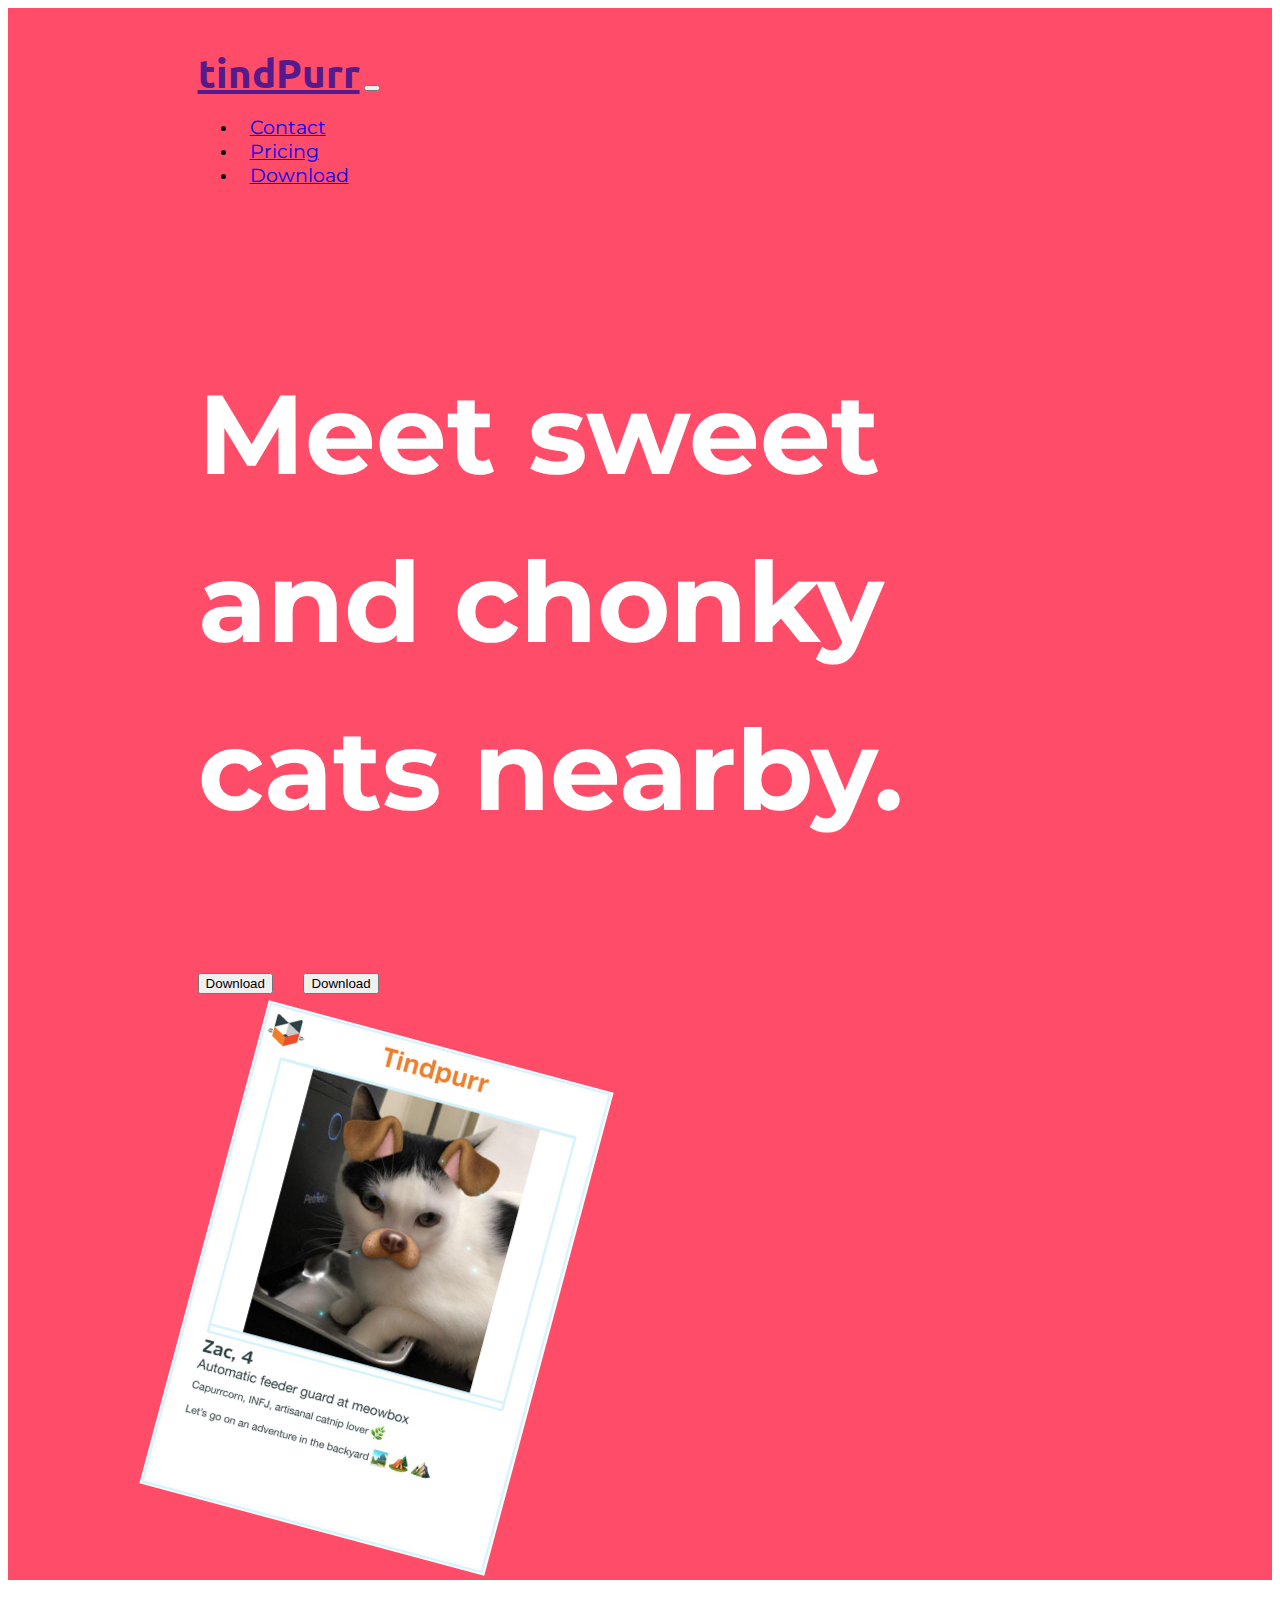
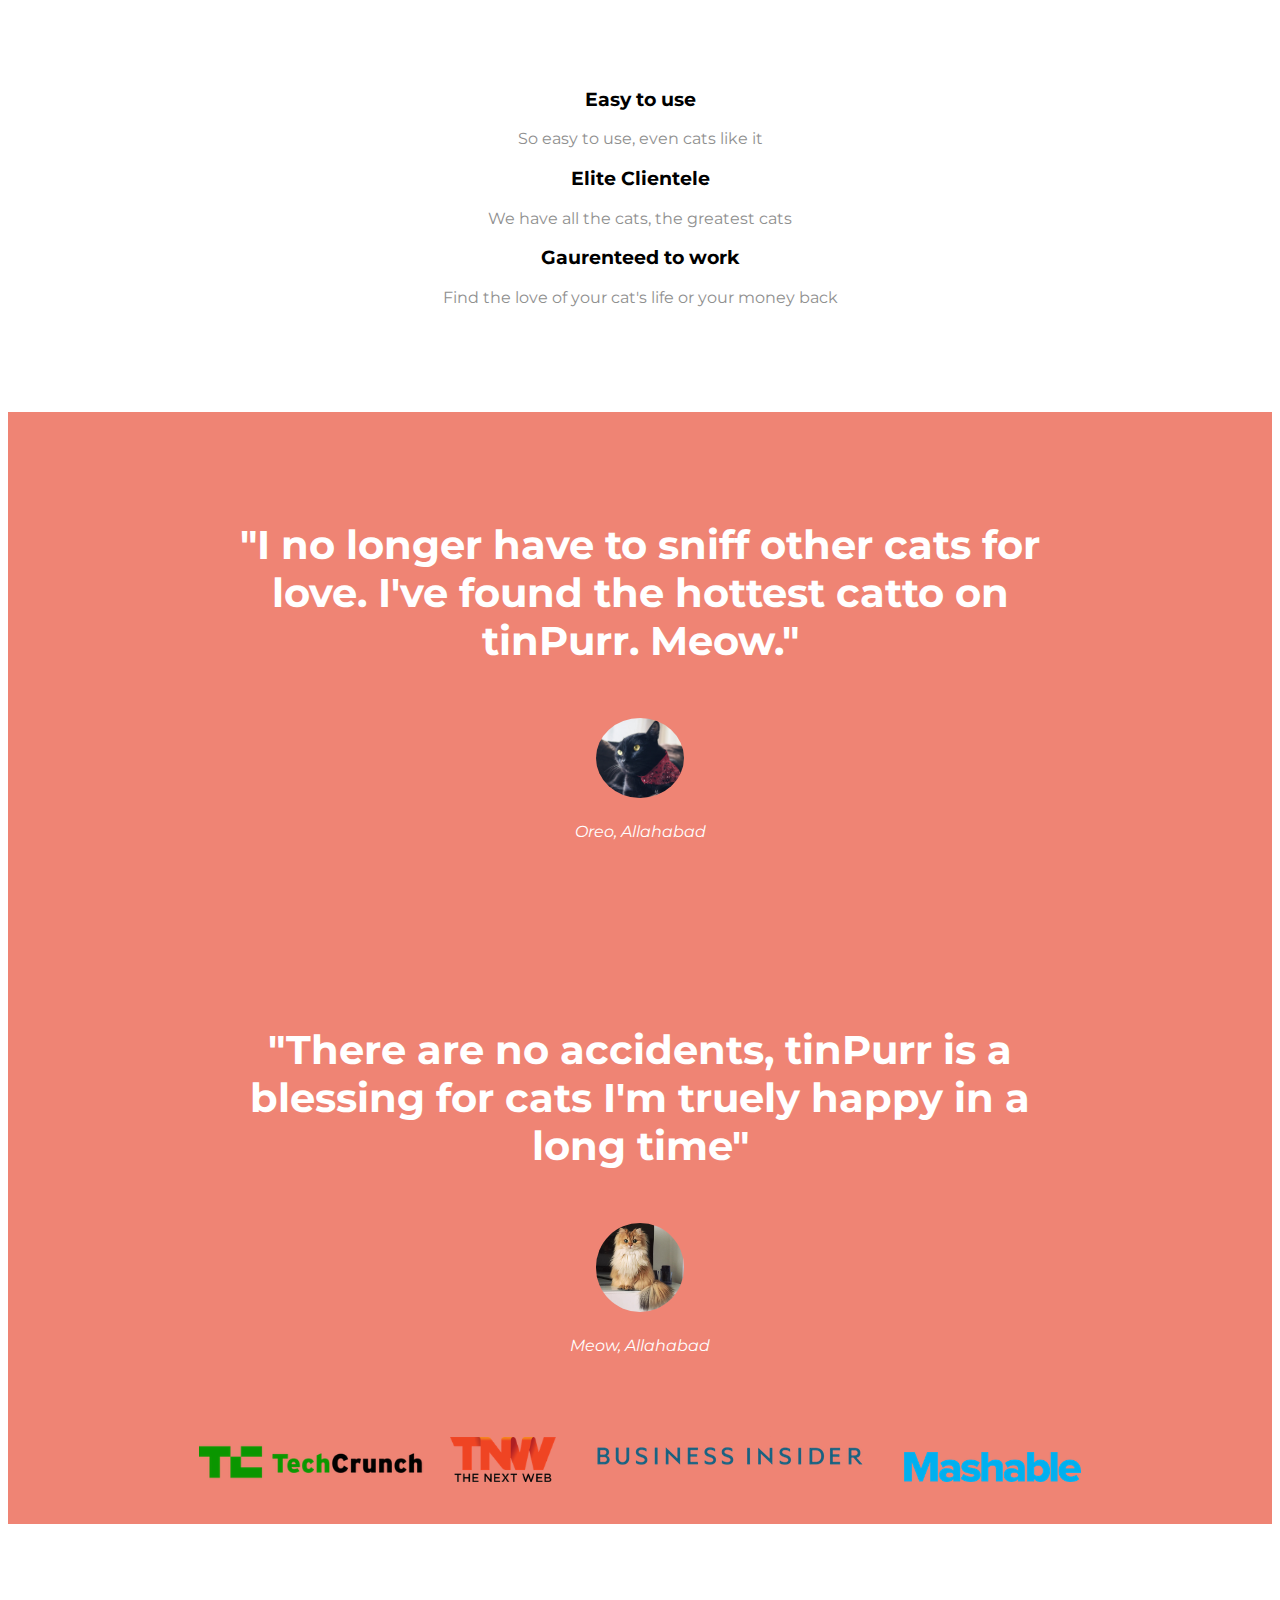
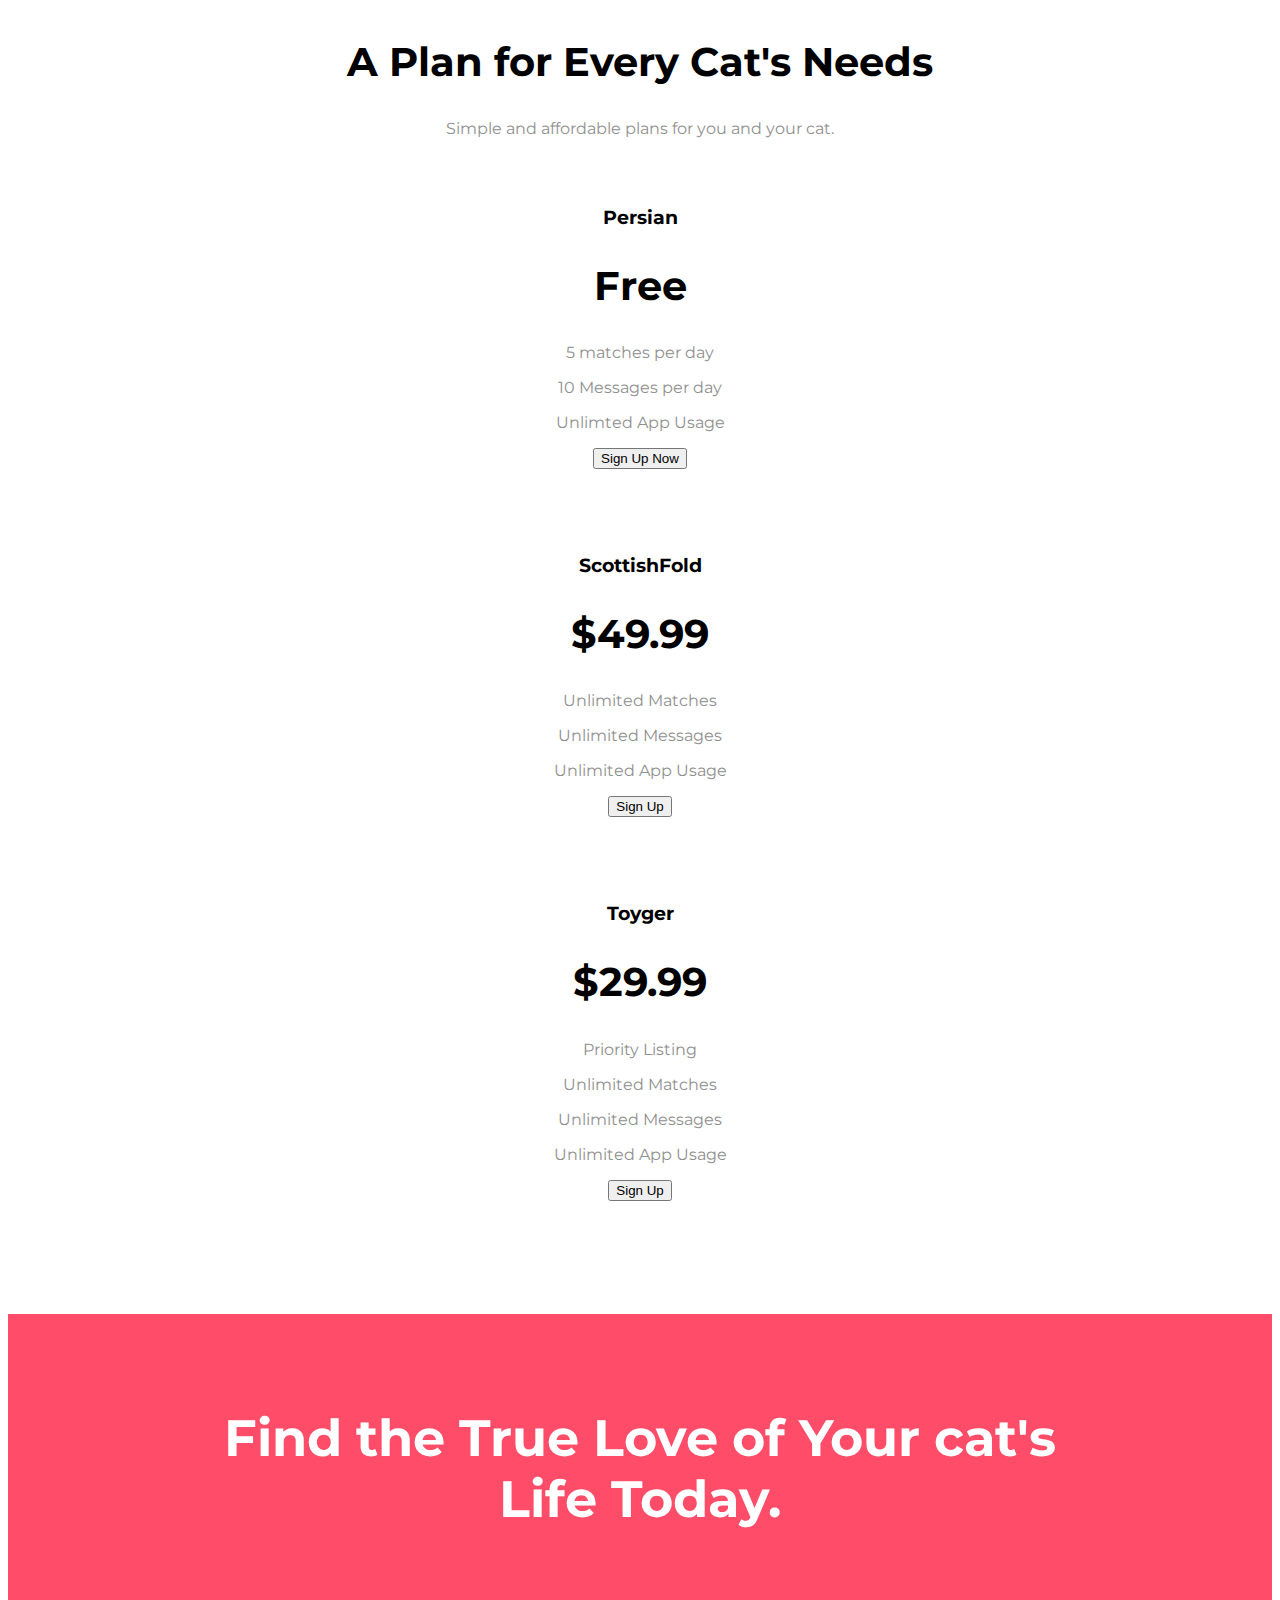
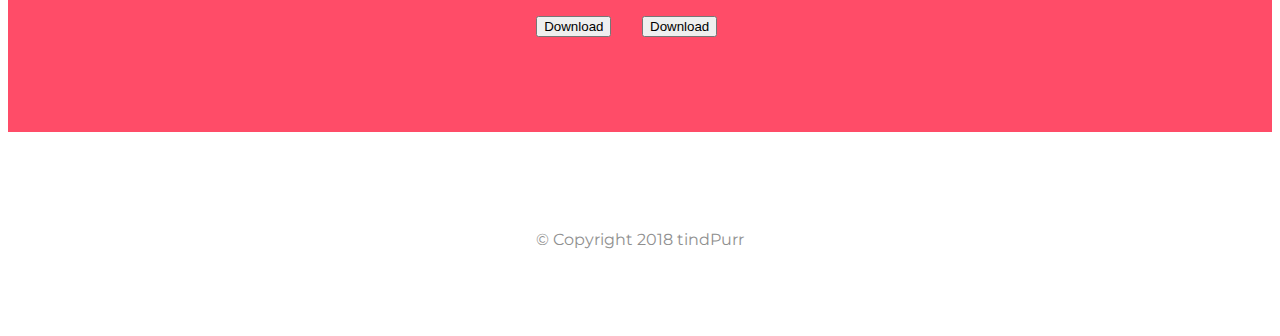
==== commit 9e83cb49: "modified CRT and footer" ====
--- a/TinCat/index.html
+++ b/TinCat/index.html
@@ -3,7 +3,7 @@
 
 <head>
   <meta charset="utf-8">
-  <title>TinCat</title>
+  <title>tindPurr</title>
   <link rel="stylesheet" href="styles.css">
   <link rel="preconnect" href="https://fonts.gstatic.com">
   <!-- Awesome fonts to add icons in bottons -->
@@ -28,20 +28,20 @@
 
       <!-- Nav Bar -->
       <nav class="navbar navbar-expand-lg navbar-dark">
-        <a class="navbar-brand" href="">tinPurr</a>
+        <a class="navbar-brand" href="">tindPurr</a>
         <button class="navbar-toggler" type="button" data-toggle="collapse" data-target="#navbarSupportedContent" aria-controls="navbarSupportedContent" aria-expanded="false" aria-label="Toggle navigation">
           <span class="navbar-toggler-icon"></span>
         </button>
         <div class="collapse navbar-collapse" id="navbarSupportedContent">
           <ul class="navbar-nav ms-auto">
             <li class="nav-item">
-              <a class="nav-link" href="">Contact</a>
+              <a class="nav-link" href="#footer">Contact</a>
             </li>
             <li class="nav-item">
-              <a class="nav-link" href="">Pricing</a>
+              <a class="nav-link" href="#pricing">Pricing</a>
             </li>
             <li class="nav-item">
-              <a class="nav-link" href="">Download</a>
+              <a class="nav-link" href="#cta">Download</a>
             </li>
           </ul>
         </div>
@@ -163,7 +163,7 @@
           <div class="card-body">
             <h2>$49.99</h2>
             <p>Unlimited Matches</p>
-            <p>unlimited Messages</p>
+            <p>Unlimited Messages</p>
             <p>Unlimited App Usage</p>
             <button type="button" class="btn btn-lg w-100 btn-primary">Sign Up</button>
           </div>
@@ -179,7 +179,7 @@
             <h2>$29.99</h2>
             <p>Priority Listing</p>
             <p>Unlimited Matches</p>
-            <p>unlimited Messages</p>
+            <p>Unlimited Messages</p>
             <p>Unlimited App Usage</p>
             <button type="button" class="btn btn-lg w-100 btn-primary">Sign Up</button>     <!--w-100 is used in bootstrap 5 to make the butten fill horizontal -->
           </div>
@@ -188,11 +188,13 @@
     </div>
 
   </section>
+  <!-- call to action -->
+
   <section id="cta">
 
-    <h3>Find the True Love of Your cat's Life Today.</h3>
-    <button type="button">Download</button>
-    <button type="button">Download</button>
+    <h2 class="cta-heading">Find the True Love of Your cat's Life Today.</h3>
+      <button type="button" class="btn btn-dark btn-lg download-btn"><i class="fab fa-apple"></i> Download</button>
+      <button type="button" class="btn btn-outline-light btn-lg download-btn"><i class="fab fa-google-play"></i> Download</button>
 
   </section>
 
@@ -200,8 +202,12 @@
   <!-- Footer -->
 
   <footer id="footer">
-
-    <p>© Copyright 2018 TinPurr</p>
+    <i class="social-icon fab fa-facebook-square"></i>
+    <i class="social-icon fab fa-twitter-square"></i>
+    <i class="social-icon fab fa-instagram"></i>
+    <i class="social-icon fas fa-envelope"></i>
+
+    <p>© Copyright 2018 tindPurr</p>
 
   </footer>
 
--- a/TinCat/styles.css
+++ b/TinCat/styles.css
@@ -57,6 +57,7 @@
 /* Feature Section */
 #features{
   padding:7% 15%;
+  background-color: #fff;
 }
 .feature-box{
   text-align: center;
@@ -103,3 +104,33 @@
 .pricing-coloumn{
   padding:3% 2%;
 }
+/* CTA Section */
+#cta{
+  background-color: #ff4c68;
+  color:#fff;
+  padding: 4% 15%;
+  text-align: center;
+}
+.cta-heading{
+  font-size: 3.2rem;
+}
+
+#footer{
+    padding: 5% 15%;
+    text-align: center;
+}
+.social-icon{
+  margin: 20px 10px;
+}
+
+@media  (max-width:1028px){
+#title{
+  text-align: center;
+}
+
+  .title-img{
+    position:static;
+    transform:rotate(0);
+  }
+
+}
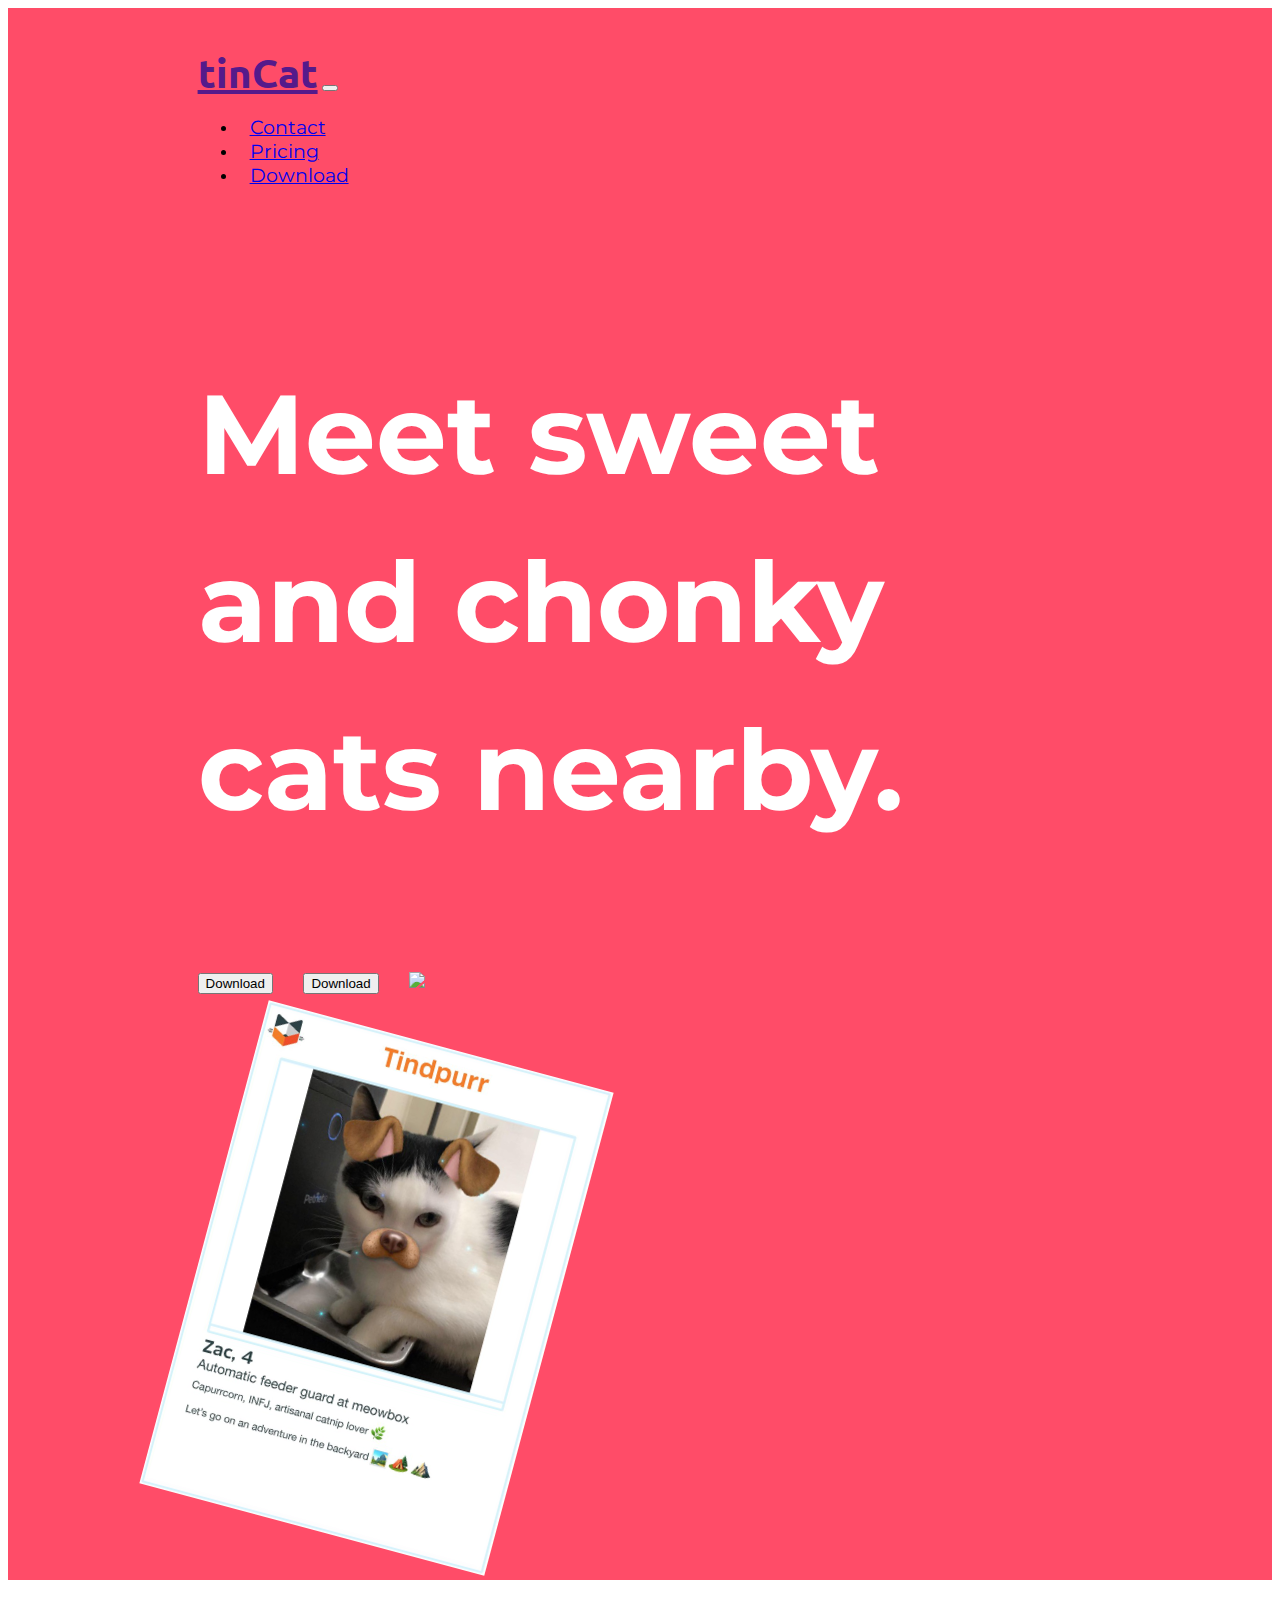
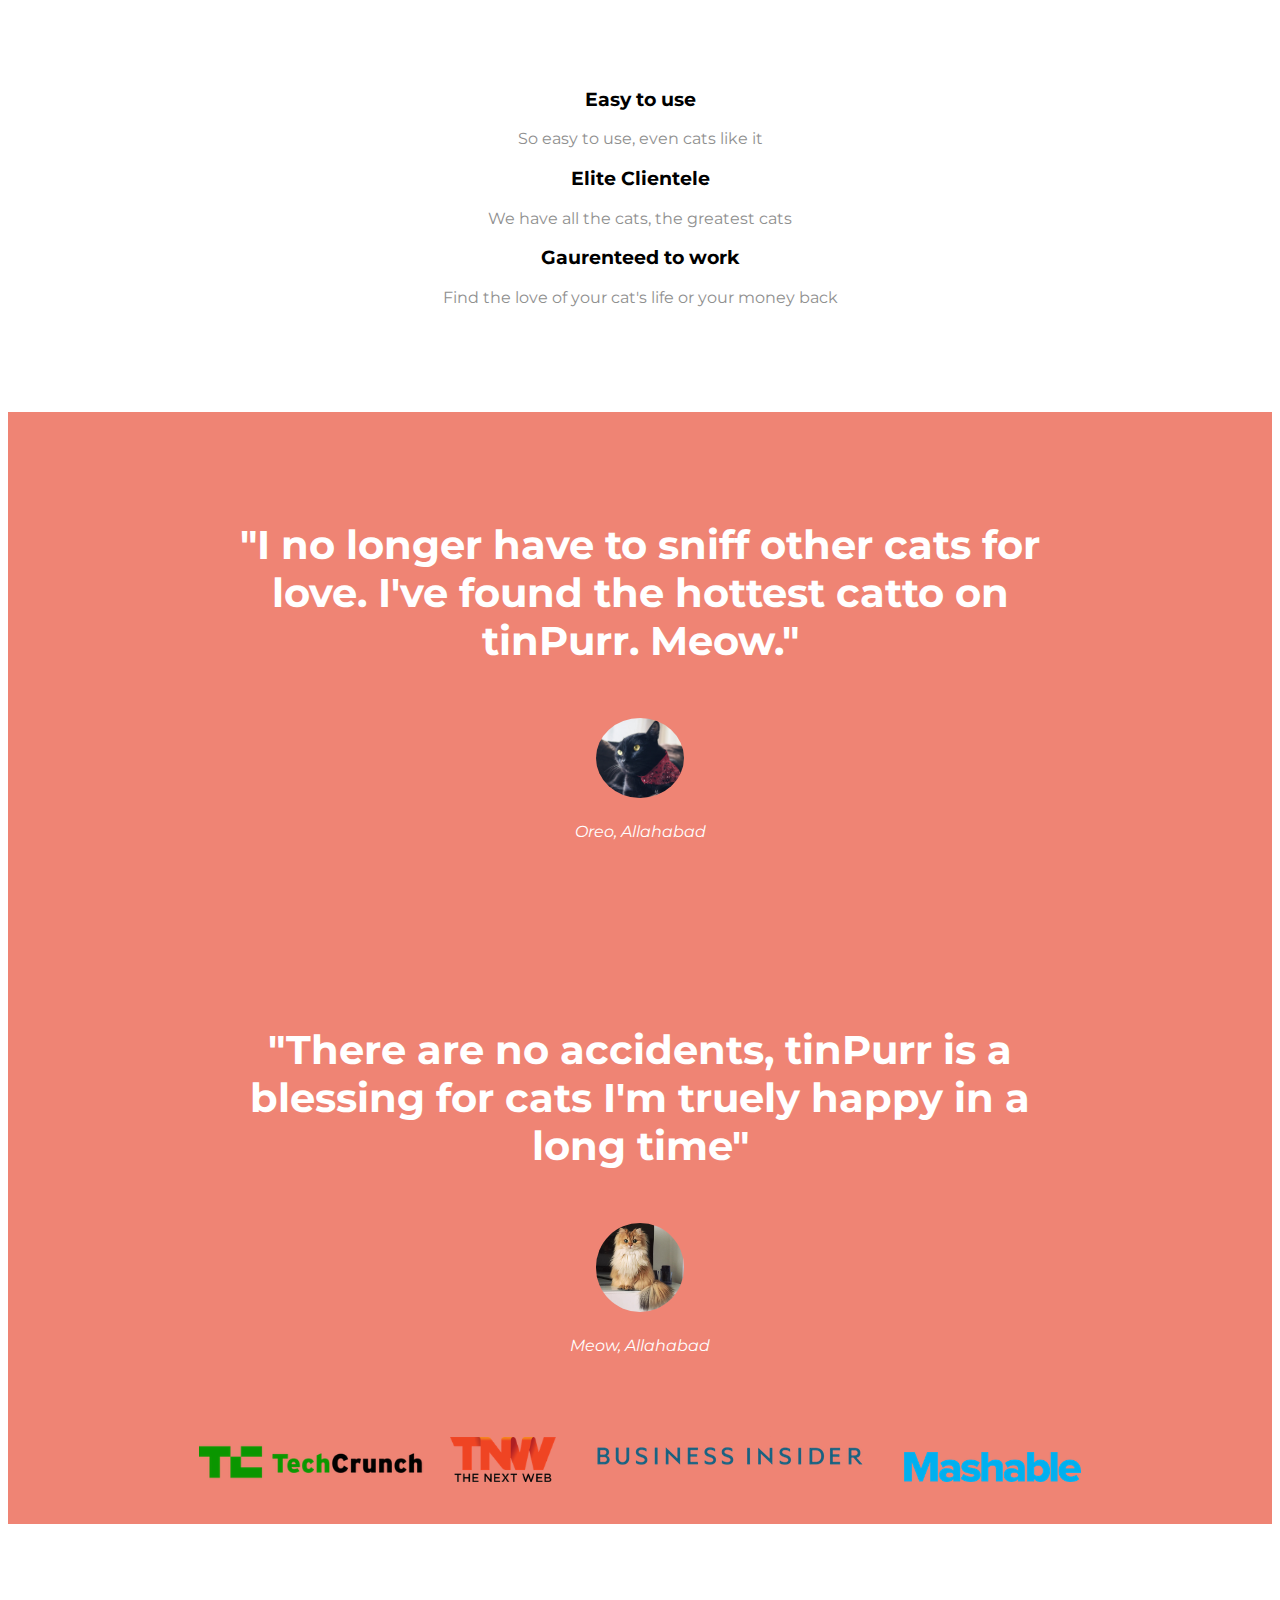
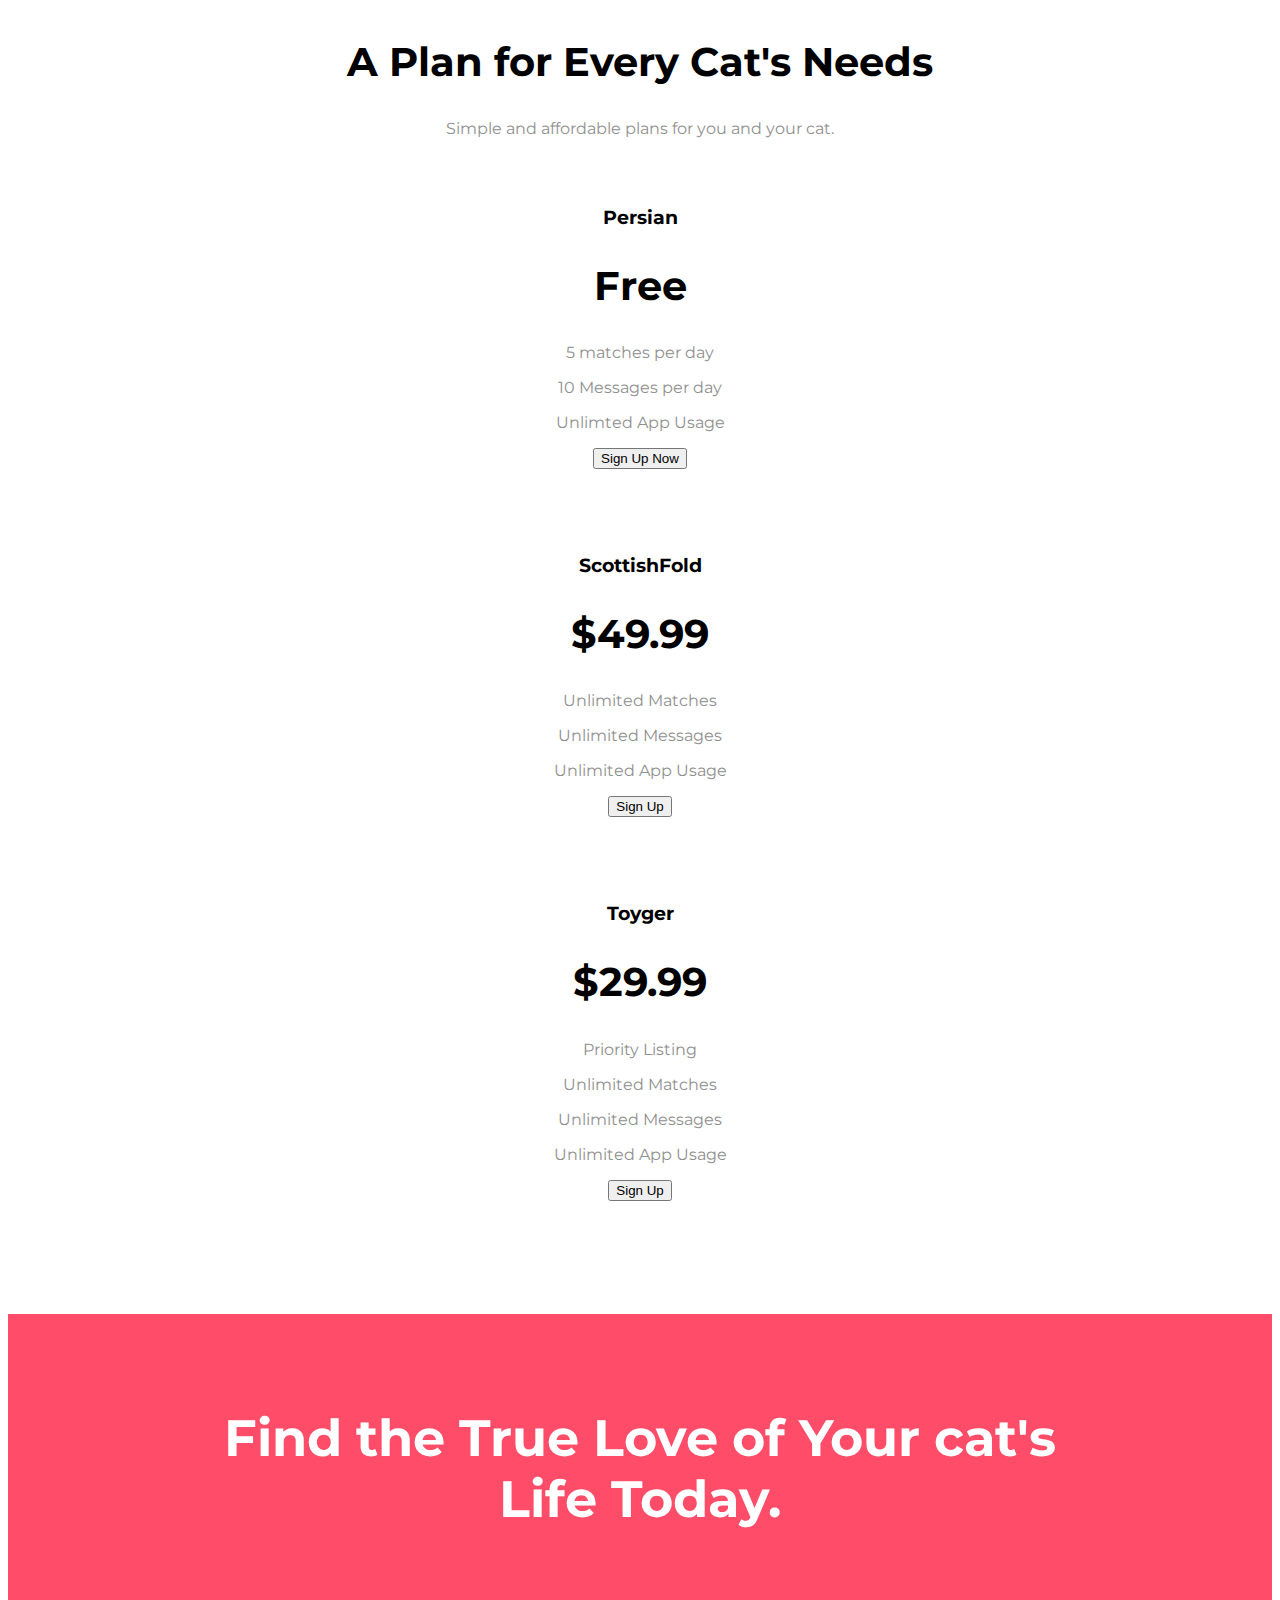
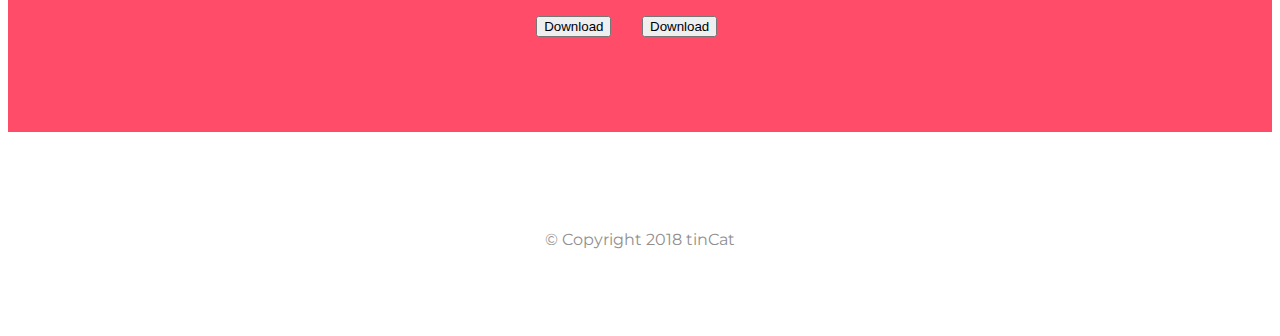
==== commit 90f86045: "gave final touch and added favicon" ====
--- a/TinCat/index.html
+++ b/TinCat/index.html
@@ -3,8 +3,9 @@
 
 <head>
   <meta charset="utf-8">
-  <title>tindPurr</title>
+  <title>tinCat</title>
   <link rel="stylesheet" href="styles.css">
+  <link rel="icon" href="favicon.ico">
   <link rel="preconnect" href="https://fonts.gstatic.com">
   <!-- Awesome fonts to add icons in bottons -->
   <link rel="stylesheet" href="https://pro.fontawesome.com/releases/v5.10.0/css/all.css" integrity="sha384-AYmEC3Yw5cVb3ZcuHtOA93w35dYTsvhLPVnYs9eStHfGJvOvKxVfELGroGkvsg+p" crossorigin="anonymous" />
@@ -28,7 +29,7 @@
 
       <!-- Nav Bar -->
       <nav class="navbar navbar-expand-lg navbar-dark">
-        <a class="navbar-brand" href="">tindPurr</a>
+        <a class="navbar-brand" href="">tinCat</a>
         <button class="navbar-toggler" type="button" data-toggle="collapse" data-target="#navbarSupportedContent" aria-controls="navbarSupportedContent" aria-expanded="false" aria-label="Toggle navigation">
           <span class="navbar-toggler-icon"></span>
         </button>
@@ -55,6 +56,7 @@
           <h1>Meet sweet and chonky cats nearby.</h1>
           <button type="button" class="btn btn-dark btn-lg download-btn"><i class="fab fa-apple"></i> Download</button>
           <button type="button" class="btn btn-outline-light btn-lg download-btn"><i class="fab fa-google-play"></i> Download</button>
+          <img src='https://pngtree.com/so/love-clipart'>
         </div>
         <div class="col-lg-5">
           <img class="title-img" src="iphone6.jpg" alt="iphone-mockup" height="500">
@@ -207,7 +209,7 @@
     <i class="social-icon fab fa-instagram"></i>
     <i class="social-icon fas fa-envelope"></i>
 
-    <p>© Copyright 2018 tindPurr</p>
+    <p>© Copyright 2018 tinCat</p>
 
   </footer>
 
--- a/TinCat/styles.css
+++ b/TinCat/styles.css
@@ -85,6 +85,7 @@
   width: 10%;
   border-radius: 80%;
   margin: 20px;
+  width: 350;
 }
 #press{
   text-align: center;
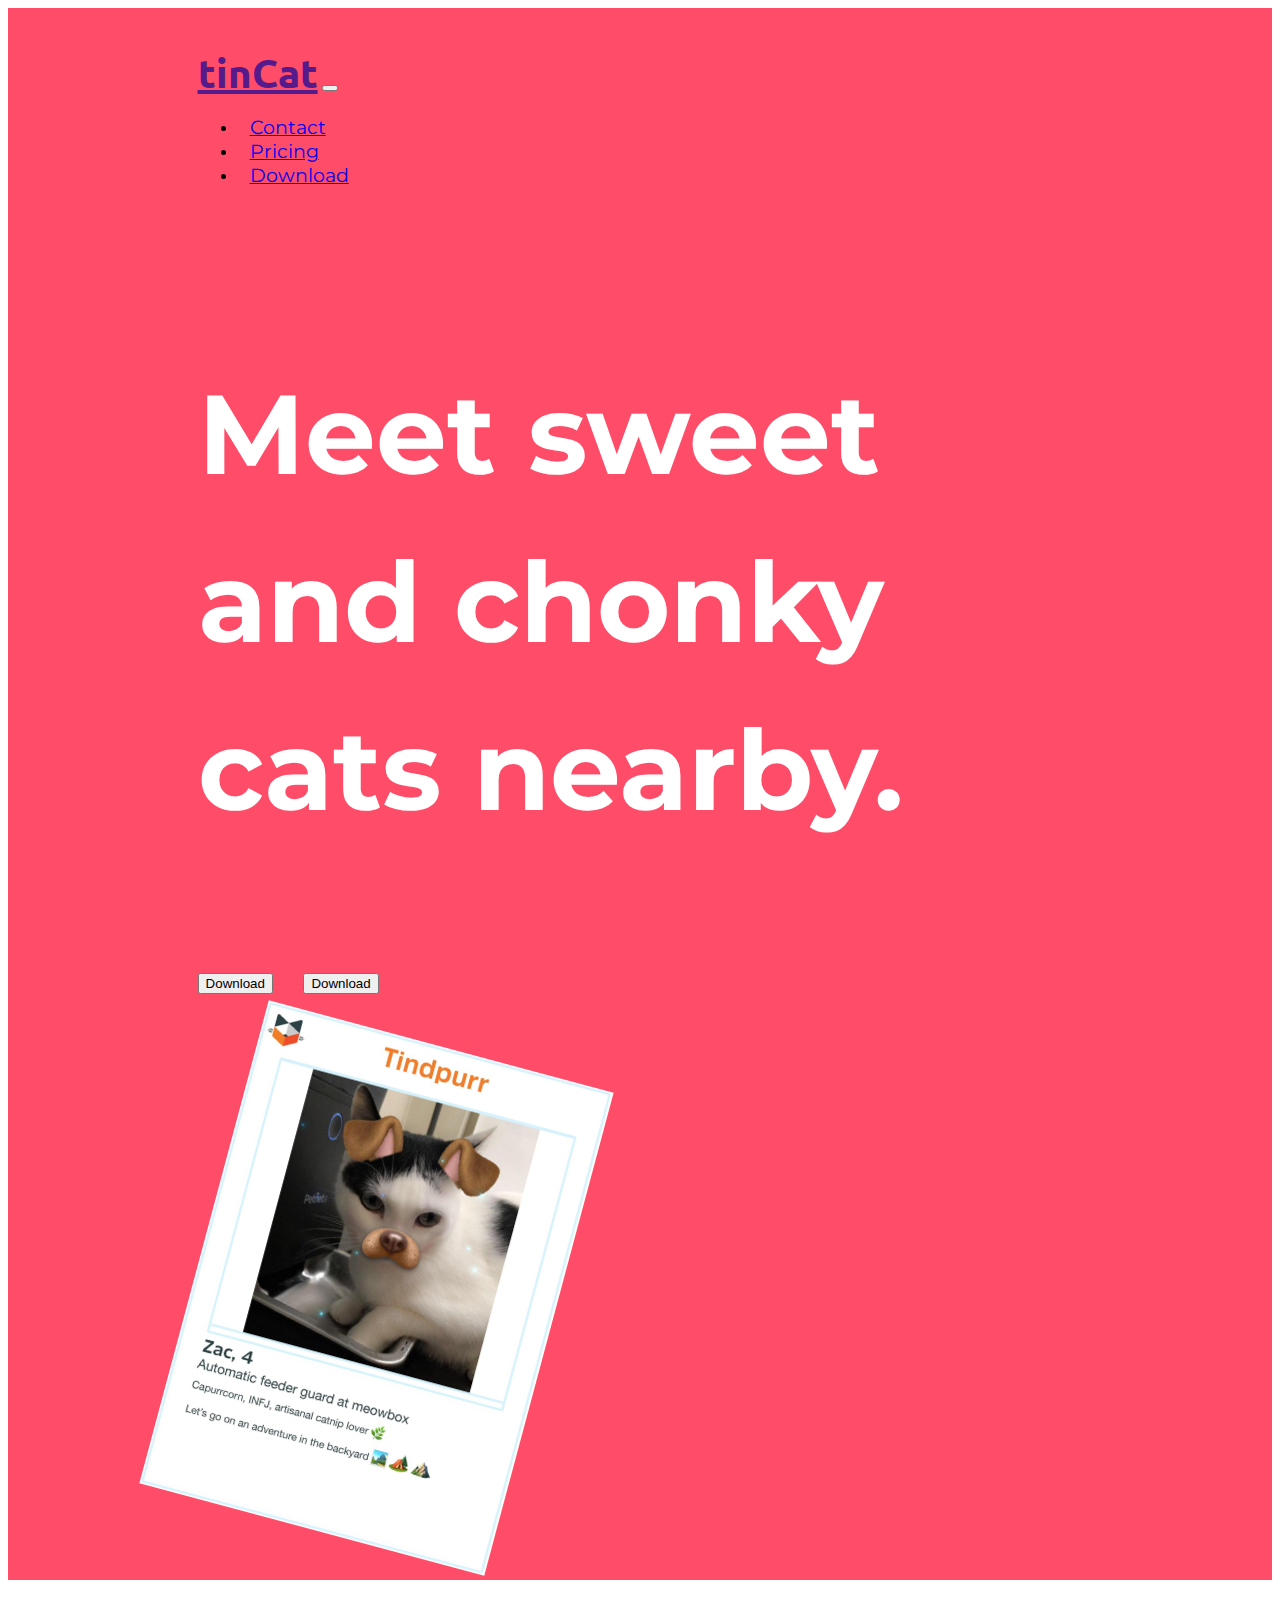
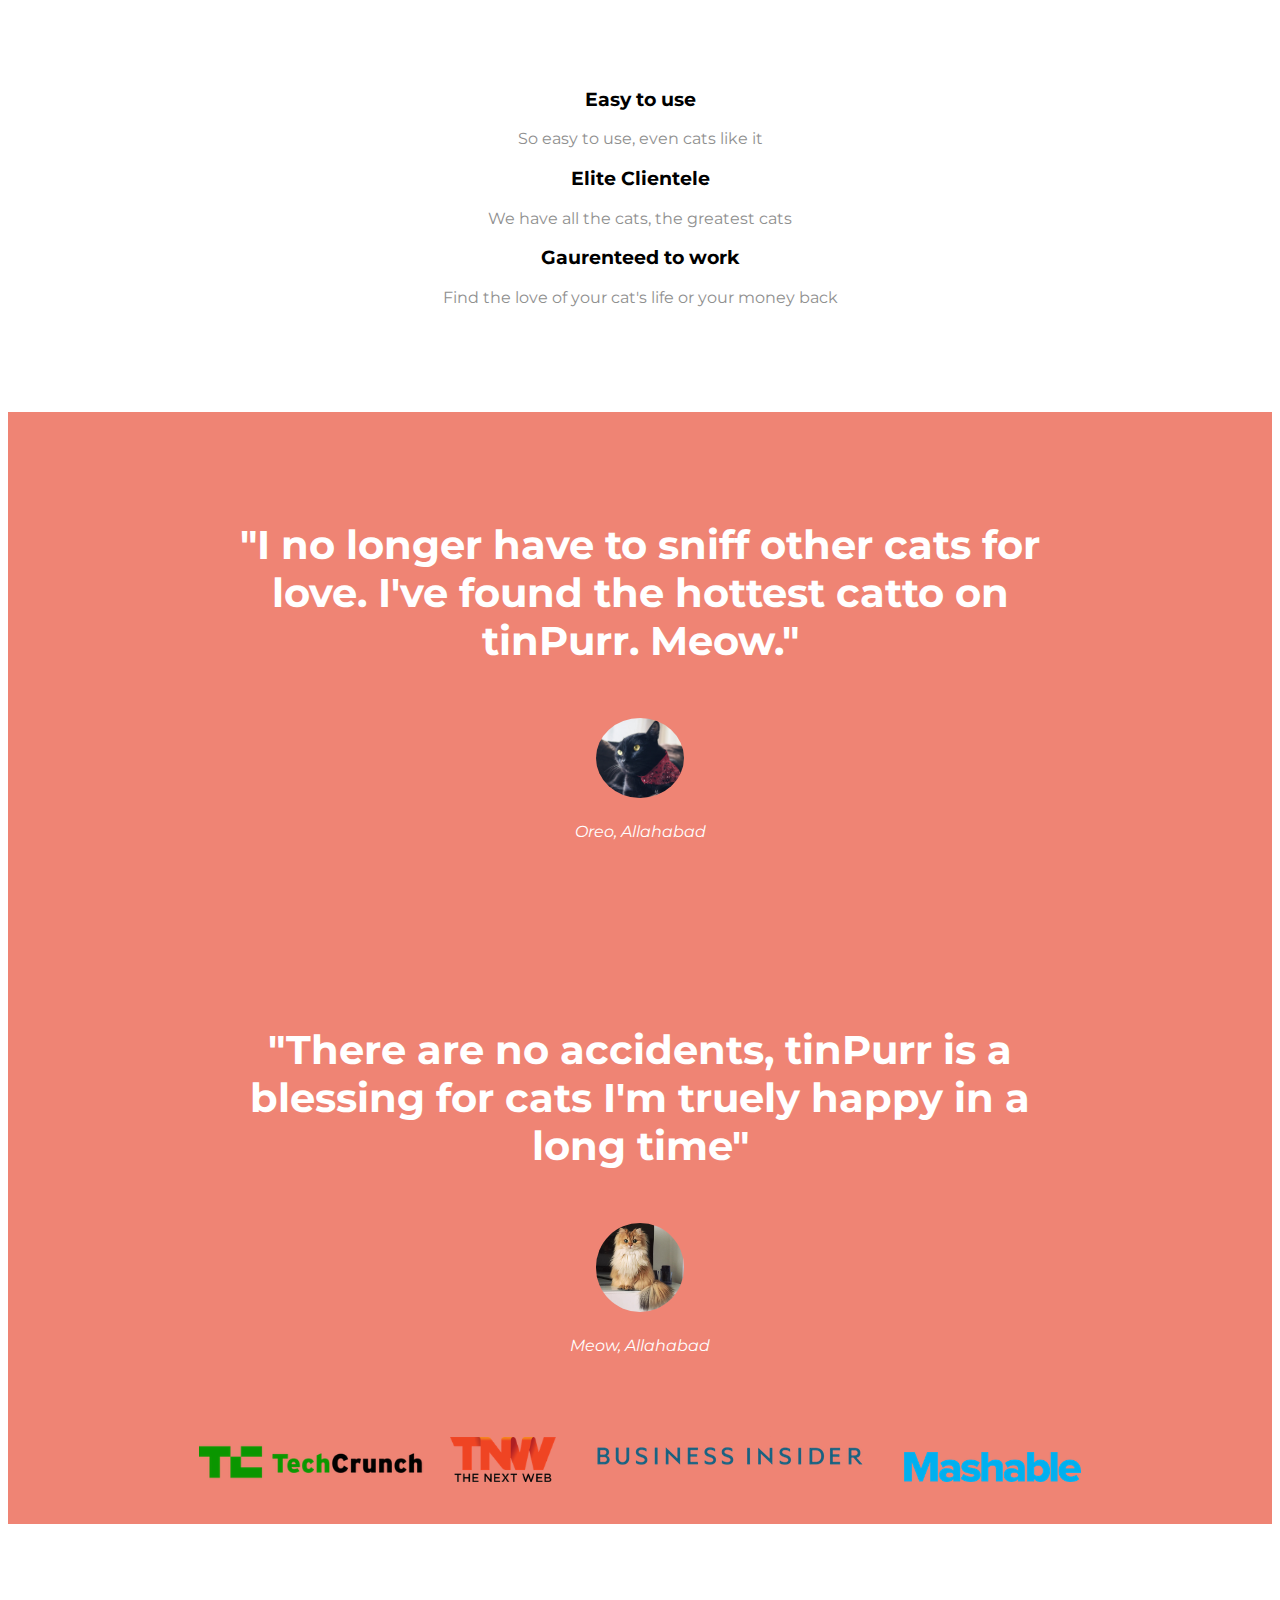
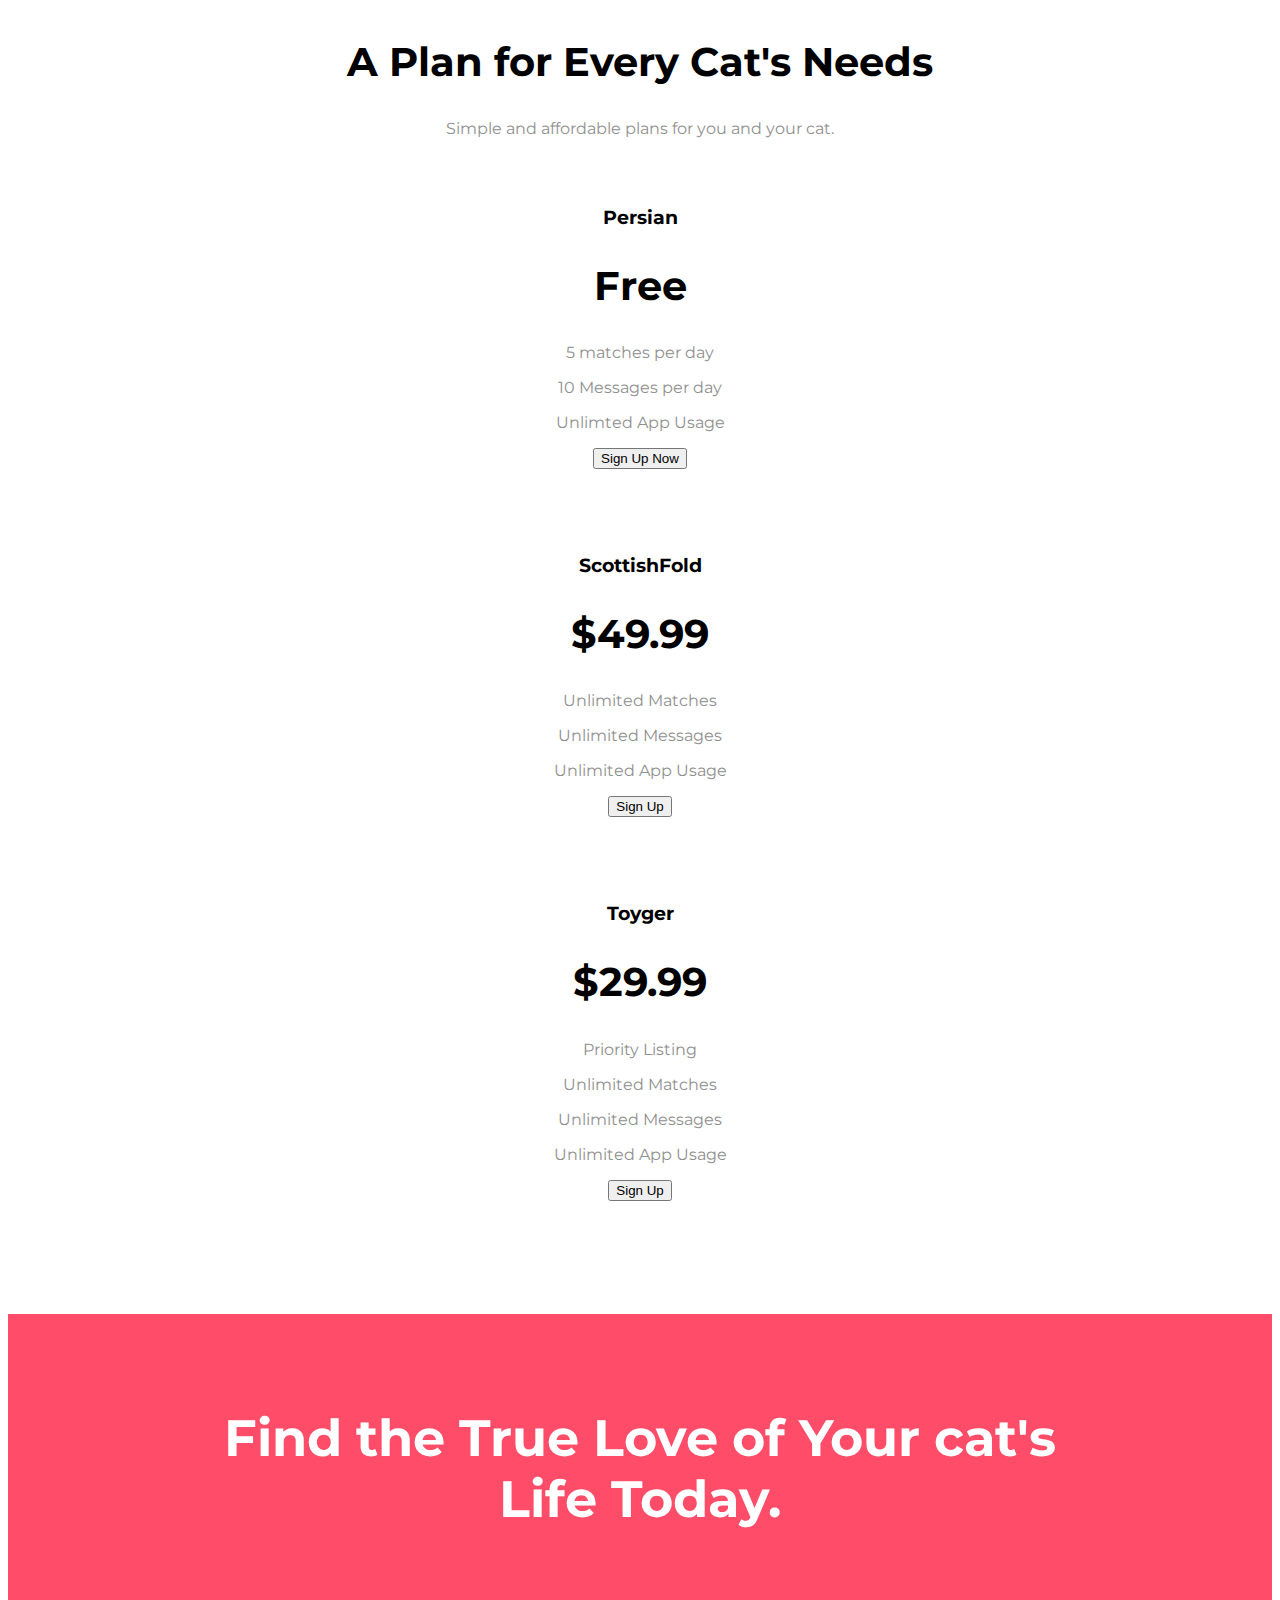
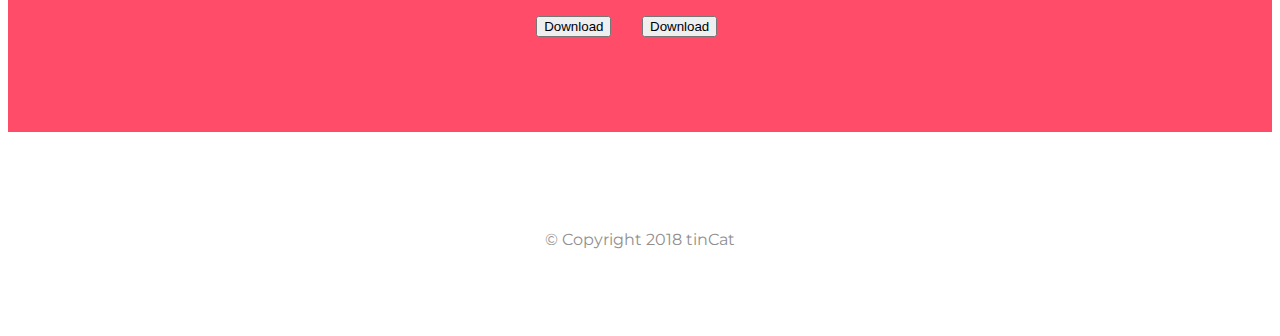
==== commit 1e7790fa: "modified CRT and footer" ====
--- a/TinCat/index.html
+++ b/TinCat/index.html
@@ -56,7 +56,7 @@
           <h1>Meet sweet and chonky cats nearby.</h1>
           <button type="button" class="btn btn-dark btn-lg download-btn"><i class="fab fa-apple"></i> Download</button>
           <button type="button" class="btn btn-outline-light btn-lg download-btn"><i class="fab fa-google-play"></i> Download</button>
-          <img src='https://pngtree.com/so/love-clipart'>
+          
         </div>
         <div class="col-lg-5">
           <img class="title-img" src="iphone6.jpg" alt="iphone-mockup" height="500">
